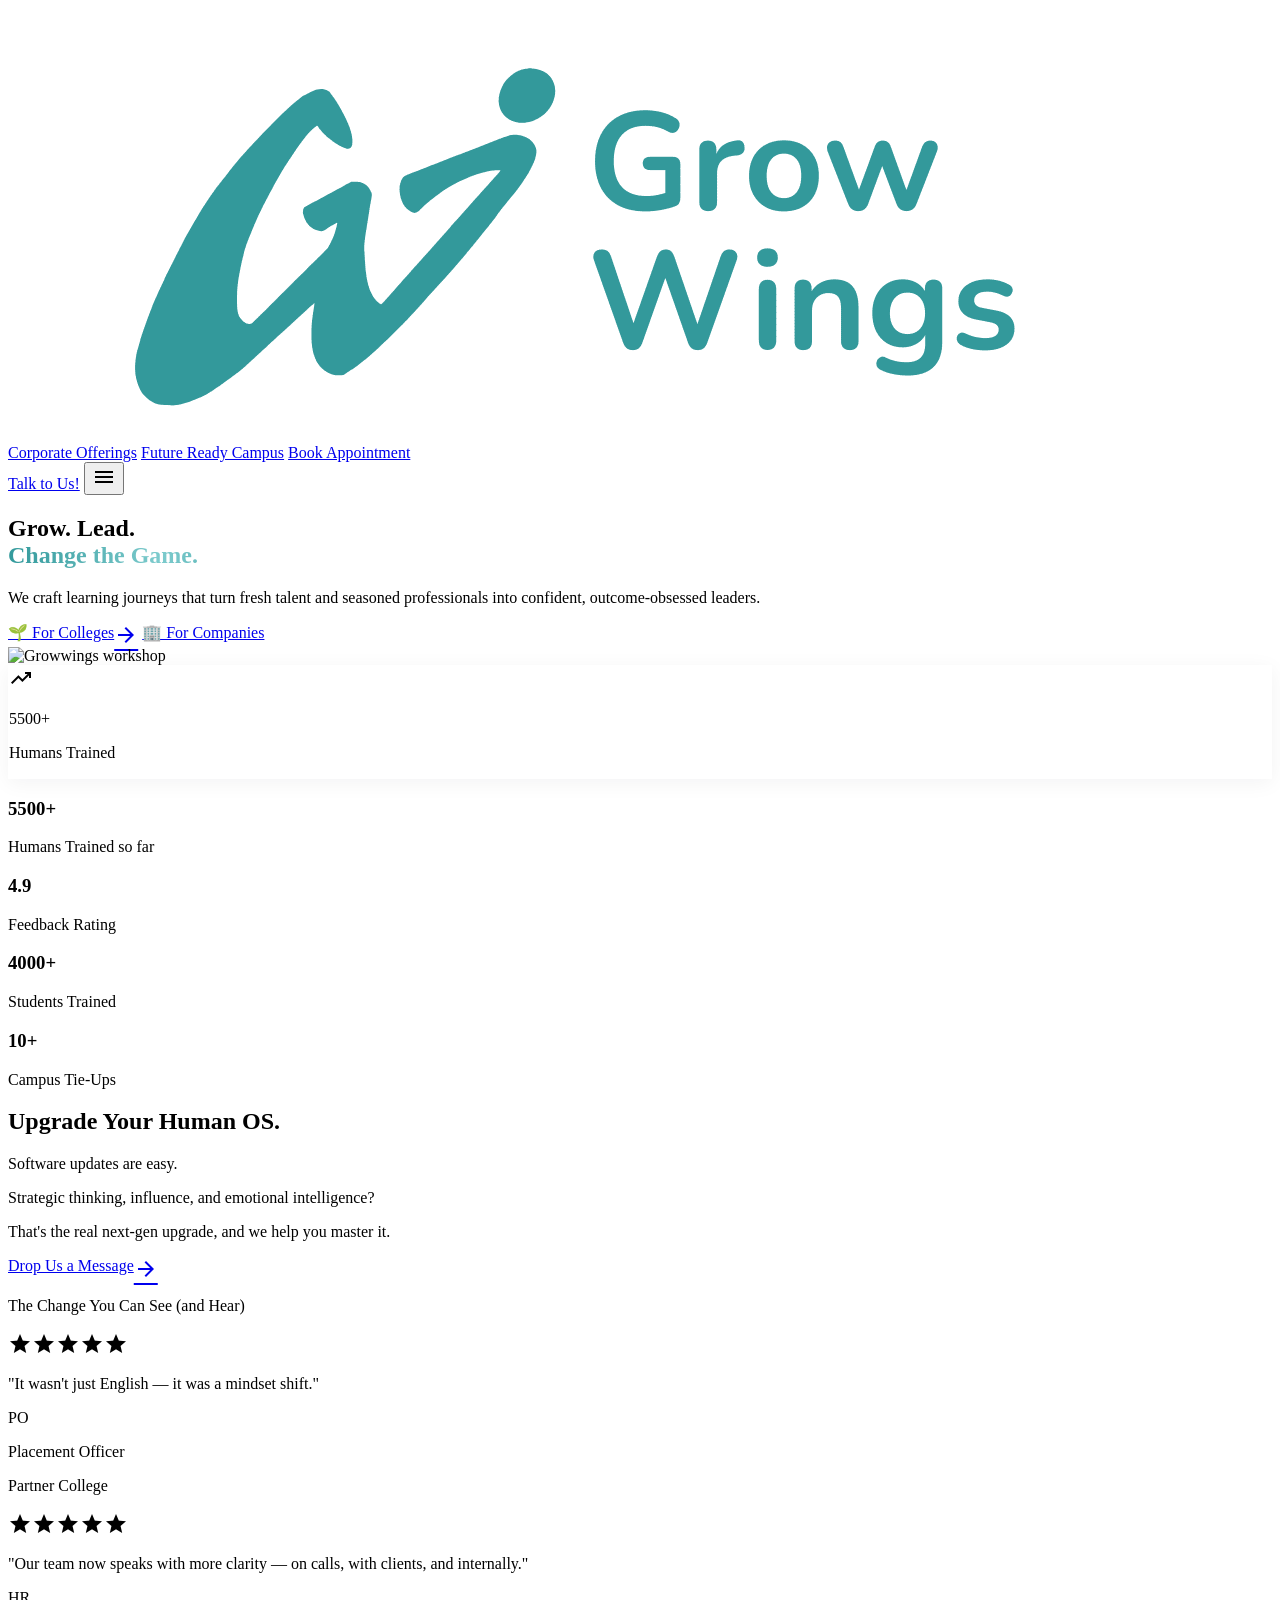
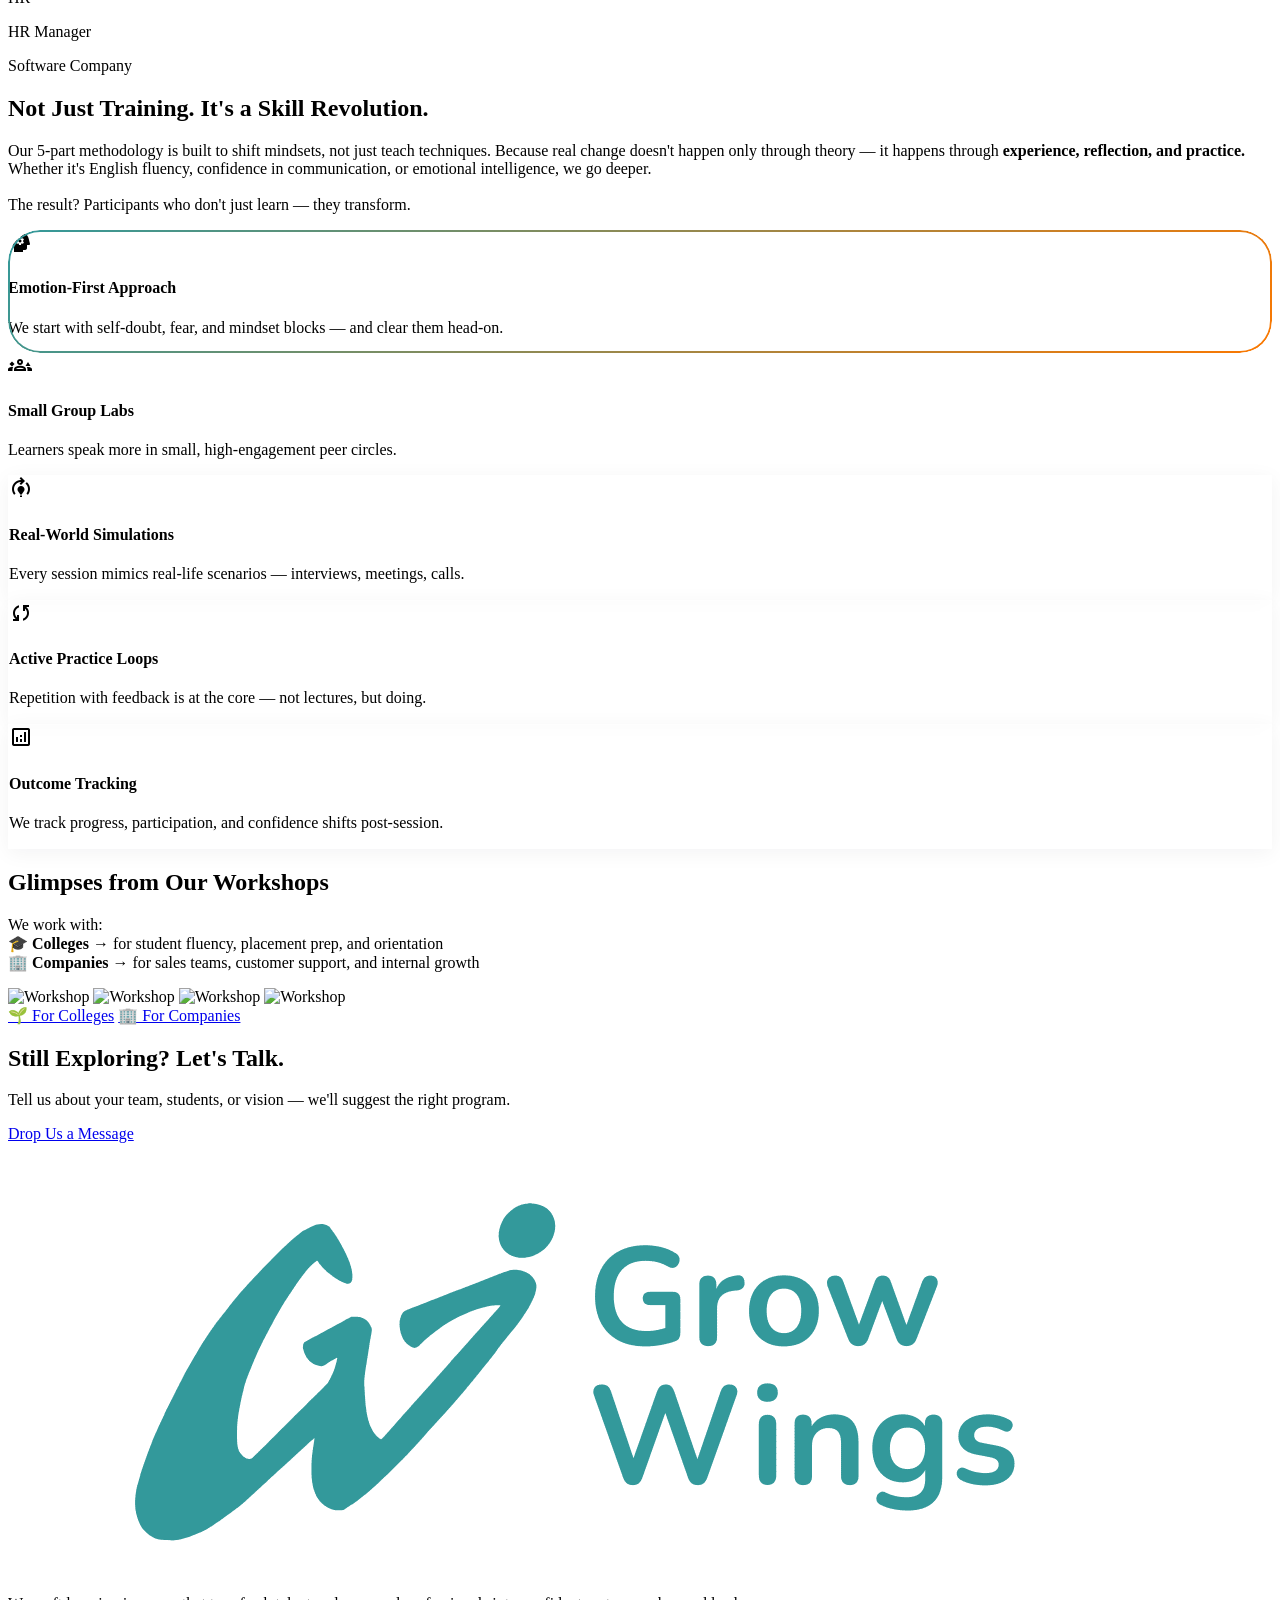
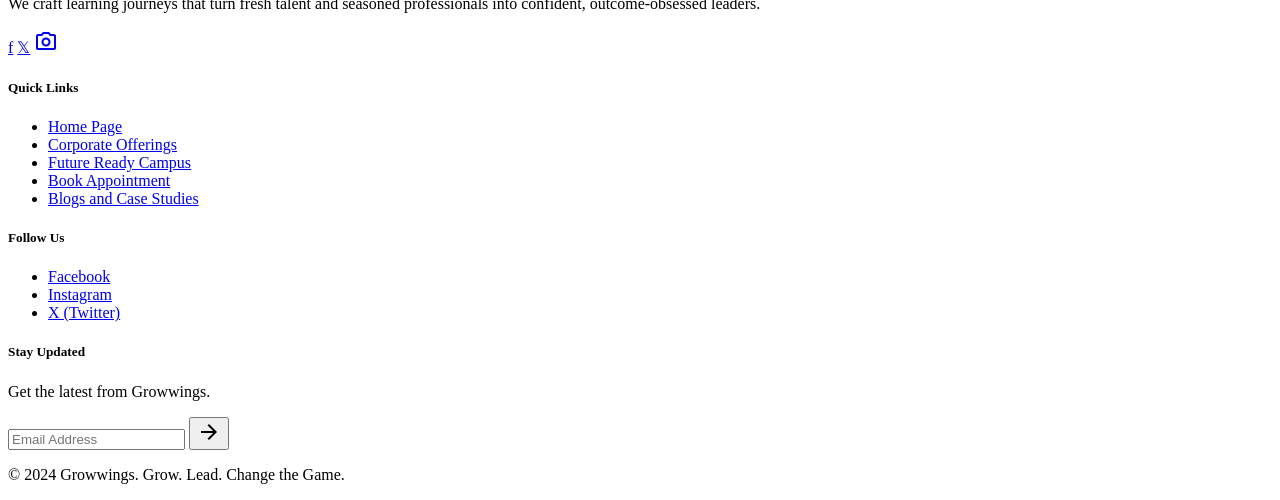
==== index.html @ 238e7a1e "Initial commit: Growwings website redesign Modern UI redesign with teal brand colors, glassmorphism " ====
<!DOCTYPE html>
<html class="scroll-smooth" lang="en">
<head>
<meta charset="utf-8"/>
<meta name="viewport" content="width=device-width, initial-scale=1.0"/>
<title>Growwings | Grow. Lead. Change the Game.</title>
<meta name="description" content="We craft learning journeys that turn fresh talent and seasoned professionals into confident, outcome-obsessed leaders."/>
<link href="https://fonts.googleapis.com" rel="preconnect"/>
<link crossorigin href="https://fonts.gstatic.com" rel="preconnect"/>
<link href="https://fonts.googleapis.com/css2?family=Montserrat:wght@400;600;700;800&family=Inter:wght@400;600&display=swap" rel="stylesheet"/>
<link href="https://fonts.googleapis.com/css2?family=Material+Symbols+Outlined:wght,FILL@100..700,0..1&display=swap" rel="stylesheet"/>
<script src="https://cdn.tailwindcss.com?plugins=forms,container-queries"></script>
<script>
  tailwind.config={theme:{extend:{
    colors:{"surface-glass":"rgba(255,255,255,0.7)","tertiary-fixed-dim":"#75d1ff","success-green":"#22C55E",
      "secondary-fixed":"#ffdbc8","tertiary-fixed":"#c2e8ff","outline-variant":"#c2c7d1","surface-variant":"#d3e4fe",
      "background-main":"#F8FAFC","on-primary-container":"#c8efef","secondary-fixed-dim":"#ffb68b",
      "surface-container-highest":"#d3e4fe","on-secondary-container":"#592600","primary":"#32999b",
      "on-tertiary-fixed":"#001e2b","inverse-on-surface":"#eaf1ff","surface-container":"#e5eeff",
      "secondary-container":"#fb7800","surface-container-lowest":"#ffffff","surface-container-high":"#dce9ff",
      "secondary":"#994700","on-background":"#0a2526","primary-fixed":"#c8efef","primary-fixed-dim":"#7dcbcd",
      "outline":"#727780","background":"#f8f9ff","text-display":"#0F172A","on-surface":"#0b1c30",
      "surface-container-low":"#eff4ff","on-secondary":"#ffffff","tertiary-container":"#00506c",
      "surface":"#f8f9ff","primary-container":"#1b7a7c","tertiary":"#00384c","on-surface-variant":"#42474f","on-primary":"#ffffff"},
    borderRadius:{DEFAULT:"0.25rem",lg:"0.5rem",xl:"0.75rem",full:"9999px"},
    spacing:{gutter:"24px","section-padding-sm":"40px",base:"8px","section-padding-lg":"80px","container-max":"1280px"},
    fontFamily:{"body-md":["Inter"],"body-lg":["Inter"],"headline-md":["Montserrat"],"headline-lg":["Montserrat"],"display-xl":["Montserrat"],"label-bold":["Inter"]},
    fontSize:{"body-md":["16px",{lineHeight:"24px",fontWeight:"400"}],"body-lg":["18px",{lineHeight:"28px",fontWeight:"400"}],
      "headline-md":["24px",{lineHeight:"32px",fontWeight:"700"}],"headline-lg":["40px",{lineHeight:"48px",fontWeight:"700"}],
      "display-xl":["64px",{lineHeight:"72px",letterSpacing:"-0.02em",fontWeight:"800"}],
      "label-bold":["14px",{lineHeight:"20px",fontWeight:"600"}]}
  }}}
</script>
<style>
  .material-symbols-outlined{font-variation-settings:'FILL' 0,'wght' 400,'GRAD' 0,'opsz' 24}
  .glass-card{background:rgba(255,255,255,0.7);backdrop-filter:blur(12px);border:1px solid rgba(255,255,255,0.3);box-shadow:0 4px 20px rgba(15,23,42,0.05)}
  .gradient-border-card{position:relative;background:#fff;border-radius:32px;overflow:hidden}
  .gradient-border-card::before{content:"";position:absolute;inset:0;padding:2px;border-radius:32px;background:linear-gradient(135deg,#32999b,#fb7800);-webkit-mask:linear-gradient(#fff 0 0) content-box,linear-gradient(#fff 0 0);-webkit-mask-composite:xor;mask-composite:exclude;pointer-events:none}
  .shimmer-orange{background:linear-gradient(90deg,#fb7800 0%,#ffdbc8 50%,#fb7800 100%);background-size:200% 100%;animation:shimmer 2s infinite linear}
  .shimmer-teal{background:linear-gradient(90deg,#32999b 0%,#7dcbcd 50%,#32999b 100%);background-size:200% 100%;animation:shimmer 2s infinite linear}
  @keyframes shimmer{0%{background-position:200% 0}100%{background-position:-200% 0}}
  #mobile-menu{transition:max-height .3s ease,opacity .3s ease;max-height:0;opacity:0;overflow:hidden}
  #mobile-menu.open{max-height:500px;opacity:1}
  .fade-in{opacity:0;transform:translateY(20px);transition:opacity .5s ease,transform .5s ease}
  .fade-in.visible{opacity:1;transform:translateY(0)}
  .accordion-content{max-height:0;overflow:hidden;transition:max-height .3s ease-out}
  .accordion-open .accordion-content{max-height:400px}
  .accordion-open .acc-icon{transform:rotate(180deg)}
  .acc-icon{transition:transform .3s}
</style>
  <link rel="stylesheet" href="animations.css"/>
</head>
<body class="bg-background-main font-body-md text-on-surface">
<header id="main-header" class="w-full sticky top-0 bg-surface-glass backdrop-blur-md shadow-sm z-50">
  <nav class="flex justify-between items-center px-gutter py-3 max-w-container-max mx-auto">
    <a href="index.html" class="flex items-center gap-2 shrink-0">
      <img src="logo.png" alt="Growwings" class="h-10 w-auto"/>
    </a>
    <div class="hidden md:flex items-center space-x-8">
      <a href="corporate.html" class="text-on-surface-variant hover:text-primary font-body-md transition-colors duration-200">Corporate Offerings</a>
      <a href="campus.html" class="text-on-surface-variant hover:text-primary font-body-md transition-colors duration-200">Future Ready Campus</a>
      <a href="contact.html" class="text-on-surface-variant hover:text-primary font-body-md transition-colors duration-200">Book Appointment</a>
      
    </div>
    <a href="contact.html" class="magnetic btn-pulse hidden md:inline-flex bg-secondary-container hover:bg-secondary text-white px-6 py-2 rounded-full font-label-bold transition-all hover:scale-105" data-modal="talk">Talk to Us!</a>
    <button id="menu-toggle" class="md:hidden text-primary"><span class="material-symbols-outlined">menu</span></button>
  </nav>
  <div id="mobile-menu" class="md:hidden bg-white border-t border-outline-variant/20 px-gutter">
    <div class="py-4 space-y-1">
      <a href="corporate.html" class="block py-2 font-body-md text-on-surface-variant hover:text-primary">Corporate Offerings</a>
      <a href="campus.html" class="block py-2 font-body-md text-on-surface-variant hover:text-primary">Future Ready Campus</a>
      <a href="contact.html" class="block py-2 font-body-md text-on-surface-variant hover:text-primary">Book Appointment</a>
      
      <a href="contact.html" class="inline-block mt-3 bg-secondary-container text-white px-6 py-2 rounded-full font-label-bold text-sm" data-modal="talk">Talk to Us!</a>
    </div>
  </div>
</header>
<main>
  <!-- Hero -->
  <section class="relative overflow-hidden pt-section-padding-sm md:pt-section-padding-lg pb-section-padding-lg px-gutter max-w-container-max mx-auto">
    <div class="anim-blob absolute -top-20 -right-20 w-96 h-96 bg-tertiary-fixed/20 rounded-full blur-3xl pointer-events-none"></div>
    <div class="grid grid-cols-1 lg:grid-cols-2 gap-12 items-center">
      <div class="z-10">
        <h1 class="font-display-xl text-display-xl text-primary mb-6 leading-tight">Grow. Lead.<br/><span class="text-secondary-container shimmer-text">Change the Game.</span></h1>
        <p class="font-body-lg text-body-lg text-on-surface-variant mb-10 max-w-lg">We craft learning journeys that turn fresh talent and seasoned professionals into confident, outcome-obsessed leaders.</p>
        <div class="flex flex-wrap gap-4">
          <a href="campus.html" class="magnetic btn-pulse bg-secondary-container hover:bg-secondary text-white px-8 py-4 rounded-full font-label-bold shadow-lg transition-all flex items-center gap-2 group">🌱 For Colleges <span class="material-symbols-outlined text-[18px] transition-transform group-hover:translate-x-1">arrow_forward</span></a>
          <a href="corporate.html" class="border-2 border-primary text-primary hover:bg-primary hover:text-white px-8 py-4 rounded-full font-label-bold transition-all">🏢 For Companies</a>
        </div>
      </div>
      <div class="relative">
        <div class="anim-blob absolute -top-10 -right-10 w-64 h-64 bg-tertiary-fixed-dim/20 rounded-full blur-3xl"></div>
        <div class="anim-blob anim-blob-2 absolute -bottom-10 -left-10 w-64 h-64 bg-secondary-fixed/20 rounded-full blur-3xl"></div>
        <img class="rounded-[40px] shadow-2xl relative z-10 w-full object-cover aspect-[4/3]" src="https://images.unsplash.com/photo-1522071820081-009f0129c71c?w=800&q=80" alt="Growwings workshop"/>
        <div class="absolute -bottom-6 -right-6 glass-card p-5 rounded-2xl z-20 flex items-center gap-4">
          <div class="bg-success-green/10 p-3 rounded-full"><span class="material-symbols-outlined text-success-green" style="font-variation-settings:'FILL' 1;">trending_up</span></div>
          <div><p class="text-primary font-bold text-2xl">5500+</p><p class="text-on-surface-variant text-sm">Humans Trained</p></div>
        </div>
      </div>
    </div>
  </section>

  <!-- Stats -->
  <section class="bg-primary py-12">
    <div class="max-w-container-max mx-auto px-gutter grid grid-cols-2 md:grid-cols-4 gap-8 text-center">
      <div><h3 class="text-secondary-fixed-dim font-display-xl text-[48px] leading-tight mb-1" stat-count">5500+</h3><p class="text-primary-fixed text-body-md opacity-80">Humans Trained so far</p></div>
      <div><h3 class="text-secondary-fixed-dim font-display-xl text-[48px] leading-tight mb-1" stat-count">4.9</h3><p class="text-primary-fixed text-body-md opacity-80">Feedback Rating</p></div>
      <div><h3 class="text-secondary-fixed-dim font-display-xl text-[48px] leading-tight mb-1" stat-count">4000+</h3><p class="text-primary-fixed text-body-md opacity-80">Students Trained</p></div>
      <div><h3 class="text-secondary-fixed-dim font-display-xl text-[48px] leading-tight mb-1" stat-count">10+</h3><p class="text-primary-fixed text-body-md opacity-80">Campus Tie-Ups</p></div>
    </div>
  </section>

  <!-- Upgrade Your Human OS -->
  <section class="py-section-padding-lg px-gutter max-w-container-max mx-auto">
    <div class="grid grid-cols-1 lg:grid-cols-2 gap-16 items-center">
      <div class="fade-in">
        <h2 class="font-headline-lg text-headline-lg text-primary mb-6">Upgrade Your Human OS.</h2>
        <p class="font-body-lg text-body-lg text-on-surface-variant mb-4">Software updates are easy.</p>
        <p class="font-body-lg text-body-lg text-on-surface-variant mb-4">Strategic thinking, influence, and emotional intelligence?</p>
        <p class="font-body-lg text-body-lg text-primary font-semibold mb-8">That's the real next-gen upgrade, and we help you master it.</p>
        <a href="contact.html" class="magnetic btn-pulse inline-flex items-center gap-2 bg-secondary-container hover:bg-secondary text-white px-8 py-4 rounded-full font-label-bold transition-all group">Drop Us a Message <span class="material-symbols-outlined text-[18px] transition-transform group-hover:translate-x-1">arrow_forward</span></a>
      </div>
      <div class="space-y-6 fade-in">
        <p class="text-xs font-label-bold text-on-surface-variant uppercase tracking-widest">The Change You Can See (and Hear)</p>
        <div class="bg-white p-8 rounded-[32px] shadow-sm border border-outline-variant/20 hover:shadow-xl transition-all">
          <div class="flex gap-1 text-secondary-container mb-4">
            <span class="material-symbols-outlined text-sm" style="font-variation-settings:'FILL' 1;">star</span><span class="material-symbols-outlined text-sm" style="font-variation-settings:'FILL' 1;">star</span><span class="material-symbols-outlined text-sm" style="font-variation-settings:'FILL' 1;">star</span><span class="material-symbols-outlined text-sm" style="font-variation-settings:'FILL' 1;">star</span><span class="material-symbols-outlined text-sm" style="font-variation-settings:'FILL' 1;">star</span>
          </div>
          <p class="font-headline-md text-headline-md text-primary leading-relaxed mb-5">"It wasn't just English — it was a mindset shift."</p>
          <div class="flex items-center gap-3">
            <div class="w-10 h-10 bg-surface-container rounded-full flex items-center justify-center font-bold text-primary text-xs">PO</div>
            <div><p class="font-label-bold text-primary text-sm">Placement Officer</p><p class="text-xs text-on-surface-variant">Partner College</p></div>
          </div>
        </div>
        <div class="bg-white p-8 rounded-[32px] shadow-sm border border-outline-variant/20 hover:shadow-xl transition-all">
          <div class="flex gap-1 text-secondary-container mb-4">
            <span class="material-symbols-outlined text-sm" style="font-variation-settings:'FILL' 1;">star</span><span class="material-symbols-outlined text-sm" style="font-variation-settings:'FILL' 1;">star</span><span class="material-symbols-outlined text-sm" style="font-variation-settings:'FILL' 1;">star</span><span class="material-symbols-outlined text-sm" style="font-variation-settings:'FILL' 1;">star</span><span class="material-symbols-outlined text-sm" style="font-variation-settings:'FILL' 1;">star</span>
          </div>
          <p class="font-headline-md text-headline-md text-primary leading-relaxed mb-5">"Our team now speaks with more clarity — on calls, with clients, and internally."</p>
          <div class="flex items-center gap-3">
            <div class="w-10 h-10 bg-surface-container rounded-full flex items-center justify-center font-bold text-primary text-xs">HR</div>
            <div><p class="font-label-bold text-primary text-sm">HR Manager</p><p class="text-xs text-on-surface-variant">Software Company</p></div>
          </div>
        </div>
      </div>
    </div>
  </section>

  <!-- Methodology -->
  <section class="bg-surface-container-low py-section-padding-lg px-gutter">
    <div class="max-w-container-max mx-auto">
      <div class="text-center max-w-3xl mx-auto mb-16 fade-in">
        <h2 class="font-headline-lg text-headline-lg text-primary mb-6">Not Just Training. It's a Skill Revolution.</h2>
        <p class="font-body-lg text-body-lg text-on-surface-variant">Our 5-part methodology is built to shift mindsets, not just teach techniques. Because real change doesn't happen only through theory — it happens through <strong>experience, reflection, and practice.</strong> Whether it's English fluency, confidence in communication, or emotional intelligence, we go deeper.<br/><br/>The result? Participants who don't just learn — they transform.</p>
      </div>
      <div class="grid grid-cols-1 md:grid-cols-12 gap-6">
        <div class="md:col-span-7 gradient-border-card p-8 flex flex-col justify-between hover:shadow-xl transition-all h-[380px]">
          <div><span class="material-symbols-outlined text-secondary-container text-5xl mb-4" style="font-variation-settings:'FILL' 1;">psychology</span><h4 class="font-headline-md text-headline-md text-primary mb-3">Emotion-First Approach</h4><p class="text-on-surface-variant font-body-md max-w-md">We start with self-doubt, fear, and mindset blocks — and clear them head-on.</p></div>
          <div class="w-full bg-surface-container-low h-2 rounded-full overflow-hidden mt-8"><div class="shimmer-orange h-full w-[85%]"></div></div>
        </div>
        <div class="md:col-span-5 bg-surface-container-high rounded-[32px] p-8 flex flex-col items-center justify-center text-center hover:-translate-y-2 transition-all duration-300">
          <span class="material-symbols-outlined text-primary text-6xl mb-6">groups_3</span>
          <h4 class="font-headline-md text-headline-md text-primary mb-3">Small Group Labs</h4>
          <p class="text-on-surface-variant font-body-md">Learners speak more in small, high-engagement peer circles.</p>
        </div>
        <div class="md:col-span-4 glass-card rounded-[32px] p-8 hover:bg-white transition-colors">
          <div class="w-12 h-12 rounded-2xl bg-secondary-fixed flex items-center justify-center mb-5"><span class="material-symbols-outlined text-secondary">model_training</span></div>
          <h4 class="font-headline-md text-headline-md text-primary mb-2">Real-World Simulations</h4>
          <p class="text-on-surface-variant text-sm">Every session mimics real-life scenarios — interviews, meetings, calls.</p>
        </div>
        <div class="md:col-span-4 glass-card rounded-[32px] p-8 hover:bg-white transition-colors">
          <div class="w-12 h-12 rounded-2xl bg-primary-fixed flex items-center justify-center mb-5"><span class="material-symbols-outlined text-primary">sync</span></div>
          <h4 class="font-headline-md text-headline-md text-primary mb-2">Active Practice Loops</h4>
          <p class="text-on-surface-variant text-sm">Repetition with feedback is at the core — not lectures, but doing.</p>
        </div>
        <div class="md:col-span-4 glass-card rounded-[32px] p-8 hover:bg-white transition-colors">
          <div class="w-12 h-12 rounded-2xl bg-tertiary-fixed flex items-center justify-center mb-5"><span class="material-symbols-outlined text-tertiary">analytics</span></div>
          <h4 class="font-headline-md text-headline-md text-primary mb-2">Outcome Tracking</h4>
          <p class="text-on-surface-variant text-sm">We track progress, participation, and confidence shifts post-session.</p>
        </div>
      </div>
    </div>
  </section>

  <!-- Workshop Glimpses -->
  <section class="py-section-padding-lg px-gutter max-w-container-max mx-auto">
    <div class="text-center mb-10 fade-in">
      <h2 class="font-headline-lg text-headline-lg text-primary mb-4">Glimpses from Our Workshops</h2>
      <p class="font-body-lg text-body-lg text-on-surface-variant max-w-2xl mx-auto">We work with:<br/>🎓 <strong>Colleges</strong> → for student fluency, placement prep, and orientation<br/>🏢 <strong>Companies</strong> → for sales teams, customer support, and internal growth</p>
    </div>
    <div class="grid grid-cols-2 md:grid-cols-4 gap-4 mb-10">
      <img src="https://images.unsplash.com/photo-1531482615713-2afd69097998?w=400&q=80" class="rounded-[24px] w-full aspect-square object-cover hover:scale-105 transition-transform duration-300" alt="Workshop"/>
      <img src="https://images.unsplash.com/photo-1552664730-d307ca884978?w=400&q=80" class="rounded-[24px] w-full aspect-square object-cover hover:scale-105 transition-transform duration-300" alt="Workshop"/>
      <img src="https://images.unsplash.com/photo-1573497620053-ea5300f94f21?w=400&q=80" class="rounded-[24px] w-full aspect-square object-cover hover:scale-105 transition-transform duration-300" alt="Workshop"/>
      <img src="https://images.unsplash.com/photo-1600880292203-757bb62b4baf?w=400&q=80" class="rounded-[24px] w-full aspect-square object-cover hover:scale-105 transition-transform duration-300" alt="Workshop"/>
    </div>
    <div class="flex flex-wrap gap-4 justify-center">
      <a href="campus.html" class="magnetic btn-pulse bg-secondary-container hover:bg-secondary text-white px-8 py-4 rounded-full font-label-bold transition-all shadow-lg">🌱 For Colleges</a>
      <a href="corporate.html" class="border-2 border-primary text-primary hover:bg-primary hover:text-white px-8 py-4 rounded-full font-label-bold transition-all">🏢 For Companies</a>
    </div>
  </section>

  <!-- CTA -->
  <section class="py-section-padding-lg px-gutter">
    <div class="max-w-container-max mx-auto bg-primary rounded-[48px] overflow-hidden relative">
      <div class="absolute inset-0 opacity-10 bg-[radial-gradient(circle_at_center,white,transparent)]"></div>
      <div class="relative z-10 px-8 py-16 md:px-20 md:py-24 text-center">
        <h2 class="font-headline-lg text-headline-lg text-white mb-4">Still Exploring? Let's Talk.</h2>
        <p class="text-primary-fixed text-body-lg mb-10 max-w-2xl mx-auto opacity-90">Tell us about your team, students, or vision — we'll suggest the right program.</p>
        <a href="contact.html" class="magnetic btn-pulse inline-block bg-secondary-container hover:bg-secondary text-white px-12 py-5 rounded-full font-label-bold transition-all shadow-xl text-base">Drop Us a Message</a>
      </div>
    </div>
  </section>
</main>
<footer class="bg-on-background py-section-padding-sm text-white">
  <div class="grid grid-cols-1 md:grid-cols-4 gap-gutter px-gutter max-w-container-max mx-auto">
    <div class="space-y-5">
      <img src="logo.png" alt="Growwings" class="h-11 w-auto brightness-0 invert"/>
      <p class="text-outline-variant text-sm leading-relaxed">We craft learning journeys that turn fresh talent and seasoned professionals into confident, outcome-obsessed leaders.</p>
      <div class="flex gap-3">
        <a href="#" class="w-9 h-9 rounded-full border border-white/20 flex items-center justify-center hover:bg-secondary-container transition-colors text-sm">f</a>
        <a href="#" class="w-9 h-9 rounded-full border border-white/20 flex items-center justify-center hover:bg-secondary-container transition-colors text-sm">𝕏</a>
        <a href="#" class="w-9 h-9 rounded-full border border-white/20 flex items-center justify-center hover:bg-secondary-container transition-colors"><span class="material-symbols-outlined text-sm">photo_camera</span></a>
      </div>
    </div>
    <div>
      <h5 class="font-label-bold text-primary-fixed mb-5 uppercase tracking-wider text-xs">Quick Links</h5>
      <ul class="space-y-3 text-outline-variant text-sm">
        <li><a href="index.html" class="hover:text-white transition-colors">Home Page</a></li>
        <li><a href="corporate.html" class="hover:text-white transition-colors">Corporate Offerings</a></li>
        <li><a href="campus.html" class="hover:text-white transition-colors">Future Ready Campus</a></li>
        <li><a href="contact.html" class="hover:text-white transition-colors">Book Appointment</a></li>
        <li><a href="blogs.html" class="hover:text-white transition-colors">Blogs and Case Studies</a></li>
      </ul>
    </div>
    <div>
      <h5 class="font-label-bold text-primary-fixed mb-5 uppercase tracking-wider text-xs">Follow Us</h5>
      <ul class="space-y-3 text-outline-variant text-sm">
        <li><a href="#" class="hover:text-white transition-colors">Facebook</a></li>
        <li><a href="#" class="hover:text-white transition-colors">Instagram</a></li>
        <li><a href="#" class="hover:text-white transition-colors">X (Twitter)</a></li>
      </ul>
    </div>
    <div>
      <h5 class="font-label-bold text-primary-fixed mb-5 uppercase tracking-wider text-xs">Stay Updated</h5>
      <p class="text-outline-variant text-sm mb-4">Get the latest from Growwings.</p>
      <div class="relative">
        <input type="email" placeholder="Email Address" class="w-full bg-white/5 border border-white/20 rounded-full px-5 py-3 text-white text-sm focus:outline-none focus:border-secondary-container"/>
        <button class="absolute right-2 top-2 bg-secondary-container text-white w-8 h-8 rounded-full flex items-center justify-center hover:bg-secondary transition-colors">
          <span class="material-symbols-outlined text-sm">arrow_forward</span>
        </button>
      </div>
    </div>
  </div>
  <div class="mt-12 pt-8 border-t border-white/10 text-center px-gutter">
    <p class="text-outline-variant text-sm">© 2024 Growwings. Grow. Lead. Change the Game.</p>
  </div>
</footer>
<script>
  document.getElementById('menu-toggle').addEventListener('click',()=>document.getElementById('mobile-menu').classList.toggle('open'));
  window.addEventListener('scroll',()=>document.getElementById('main-header').classList.toggle('shadow-md',window.scrollY>50));
  document.querySelectorAll('.fade-in').forEach(el=>new IntersectionObserver(es=>es.forEach(e=>{if(e.isIntersecting)e.target.classList.add('visible')}),{threshold:.1}).observe(el));
  document.querySelectorAll('.acc-btn').forEach(b=>b.addEventListener('click',()=>b.closest('.acc-item').classList.toggle('accordion-open')));
</script>
<script src="animations.js"></script>
<script src="modal.js"></script>
</body></html>
---- animations.css ----
/* ── Page load ─────────────────────────────────────────────────────── */
body { animation: pageIn .45s ease both; }
@keyframes pageIn { from { opacity:0 } to { opacity:1 } }

/* ── Scroll progress bar ────────────────────────────────────────────── */
#scroll-progress {
  position: fixed; top: 0; left: 0; height: 3px; width: 0%;
  background: linear-gradient(90deg, #32999b 0%, #fb7800 100%);
  z-index: 9999; pointer-events: none;
  transition: width .06s linear;
}

/* ── Reveal animations ──────────────────────────────────────────────── */
.fade-in {
  opacity: 0;
  transform: translateY(28px);
  transition: opacity .75s cubic-bezier(0.16,1,.3,1), transform .75s cubic-bezier(0.16,1,.3,1);
}
.fade-in.visible { opacity: 1; transform: none; }

.fade-in-left  { opacity:0; transform:translateX(-32px); transition: opacity .75s cubic-bezier(0.16,1,.3,1), transform .75s cubic-bezier(0.16,1,.3,1); }
.fade-in-right { opacity:0; transform:translateX( 32px); transition: opacity .75s cubic-bezier(0.16,1,.3,1), transform .75s cubic-bezier(0.16,1,.3,1); }
.scale-in      { opacity:0; transform:scale(.93);        transition: opacity .65s ease, transform .65s cubic-bezier(.34,1.56,.64,1); }
.fade-in-left.visible, .fade-in-right.visible, .scale-in.visible { opacity:1; transform:none; }

/* ── Floating blobs ─────────────────────────────────────────────────── */
.anim-blob   { animation: blobFloat 11s ease-in-out infinite; will-change:transform; }
.anim-blob-2 { animation-duration:15s; animation-delay:-6s; }
.anim-blob-3 { animation-duration:13s; animation-delay:-3s; }
@keyframes blobFloat {
  0%,100% { transform: translate(0,0) scale(1); }
  33%     { transform: translate(22px,-16px) scale(1.04); }
  66%     { transform: translate(-14px,20px) scale(.97); }
}

/* ── Shimmer text ───────────────────────────────────────────────────── */
.shimmer-text {
  background: linear-gradient(90deg, #32999b 0%, #7dcbcd 40%, #32999b 80%);
  background-size: 200% auto;
  -webkit-background-clip: text;
  -webkit-text-fill-color: transparent;
  background-clip: text;
  animation: textShimmer 4s linear infinite;
}
@keyframes textShimmer { to { background-position: 200% center; } }

/* ── Stat counter ───────────────────────────────────────────────────── */
.stat-count { display: inline-block; transition: color .3s; }

/* ── Card tilt + lift ───────────────────────────────────────────────── */
.tilt-card {
  transition: transform .28s ease, box-shadow .28s ease;
  will-change: transform;
}

/* ── Hover lift (simpler cards) ────────────────────────────────────── */
.hover-lift {
  transition: transform .25s ease, box-shadow .25s ease;
}
.hover-lift:hover {
  transform: translateY(-6px);
  box-shadow: 0 20px 40px rgba(50,153,155,.13);
}

/* ── Magnetic button ────────────────────────────────────────────────── */
.magnetic { transition: transform .2s ease; display: inline-flex; }

/* ── CTA button pulse glow ──────────────────────────────────────────── */
.btn-pulse { animation: btnGlow 2.8s ease-in-out infinite; }
@keyframes btnGlow {
  0%,100% { box-shadow: 0 4px 18px rgba(251,120,0,.22); }
  50%     { box-shadow: 0 6px 32px rgba(251,120,0,.48), 0 0 55px rgba(251,120,0,.1); }
}

/* ── Nav underline hover ────────────────────────────────────────────── */
header nav a:not(.rounded-full):not([class*="border-b"]) {
  position: relative;
}
header nav a:not(.rounded-full):not([class*="border-b"])::after {
  content: '';
  position: absolute;
  bottom: -3px; left: 0;
  width: 0; height: 2px;
  background: #32999b;
  transition: width .25s ease;
}
header nav a:not(.rounded-full):not([class*="border-b"]):hover::after { width: 100%; }

/* ── Smooth cursor ──────────────────────────────────────────────────── */
#cursor-dot {
  position: fixed; width: 8px; height: 8px;
  background: #32999b; border-radius: 50%;
  pointer-events: none; z-index: 10000;
  transition: opacity .3s, background .3s;
  mix-blend-mode: multiply;
}
#cursor-ring {
  position: fixed; width: 38px; height: 38px;
  border: 1.5px solid rgba(50,153,155,.35); border-radius: 50%;
  pointer-events: none; z-index: 10000;
  transition: width .25s ease, height .25s ease, border-color .25s ease;
}

/* ── Hero headline line reveal ──────────────────────────────────────── */
.hero-h1 { overflow: visible; }
.hero-h1 .line { overflow: hidden; display: block; }
.hero-h1 .line > span {
  display: block;
  animation: lineUp .85s cubic-bezier(0.16,1,.3,1) both;
}
.hero-h1 .line:nth-child(1) > span { animation-delay: .1s; }
.hero-h1 .line:nth-child(2) > span { animation-delay: .22s; }
.hero-h1 .line:nth-child(3) > span { animation-delay: .34s; }
@keyframes lineUp { from { transform: translateY(100%); opacity:0; } to { transform:none; opacity:1; } }

/* ── Glass card shimmer on hover ────────────────────────────────────── */
.glass-card {
  transition: box-shadow .3s ease, transform .3s ease;
}
.glass-card:hover {
  box-shadow: 0 8px 30px rgba(50,153,155,.12);
  transform: translateY(-3px);
}

/* ── Section divider wave ───────────────────────────────────────────── */
.wave-divider { line-height: 0; overflow: hidden; }
.wave-divider svg { display: block; }
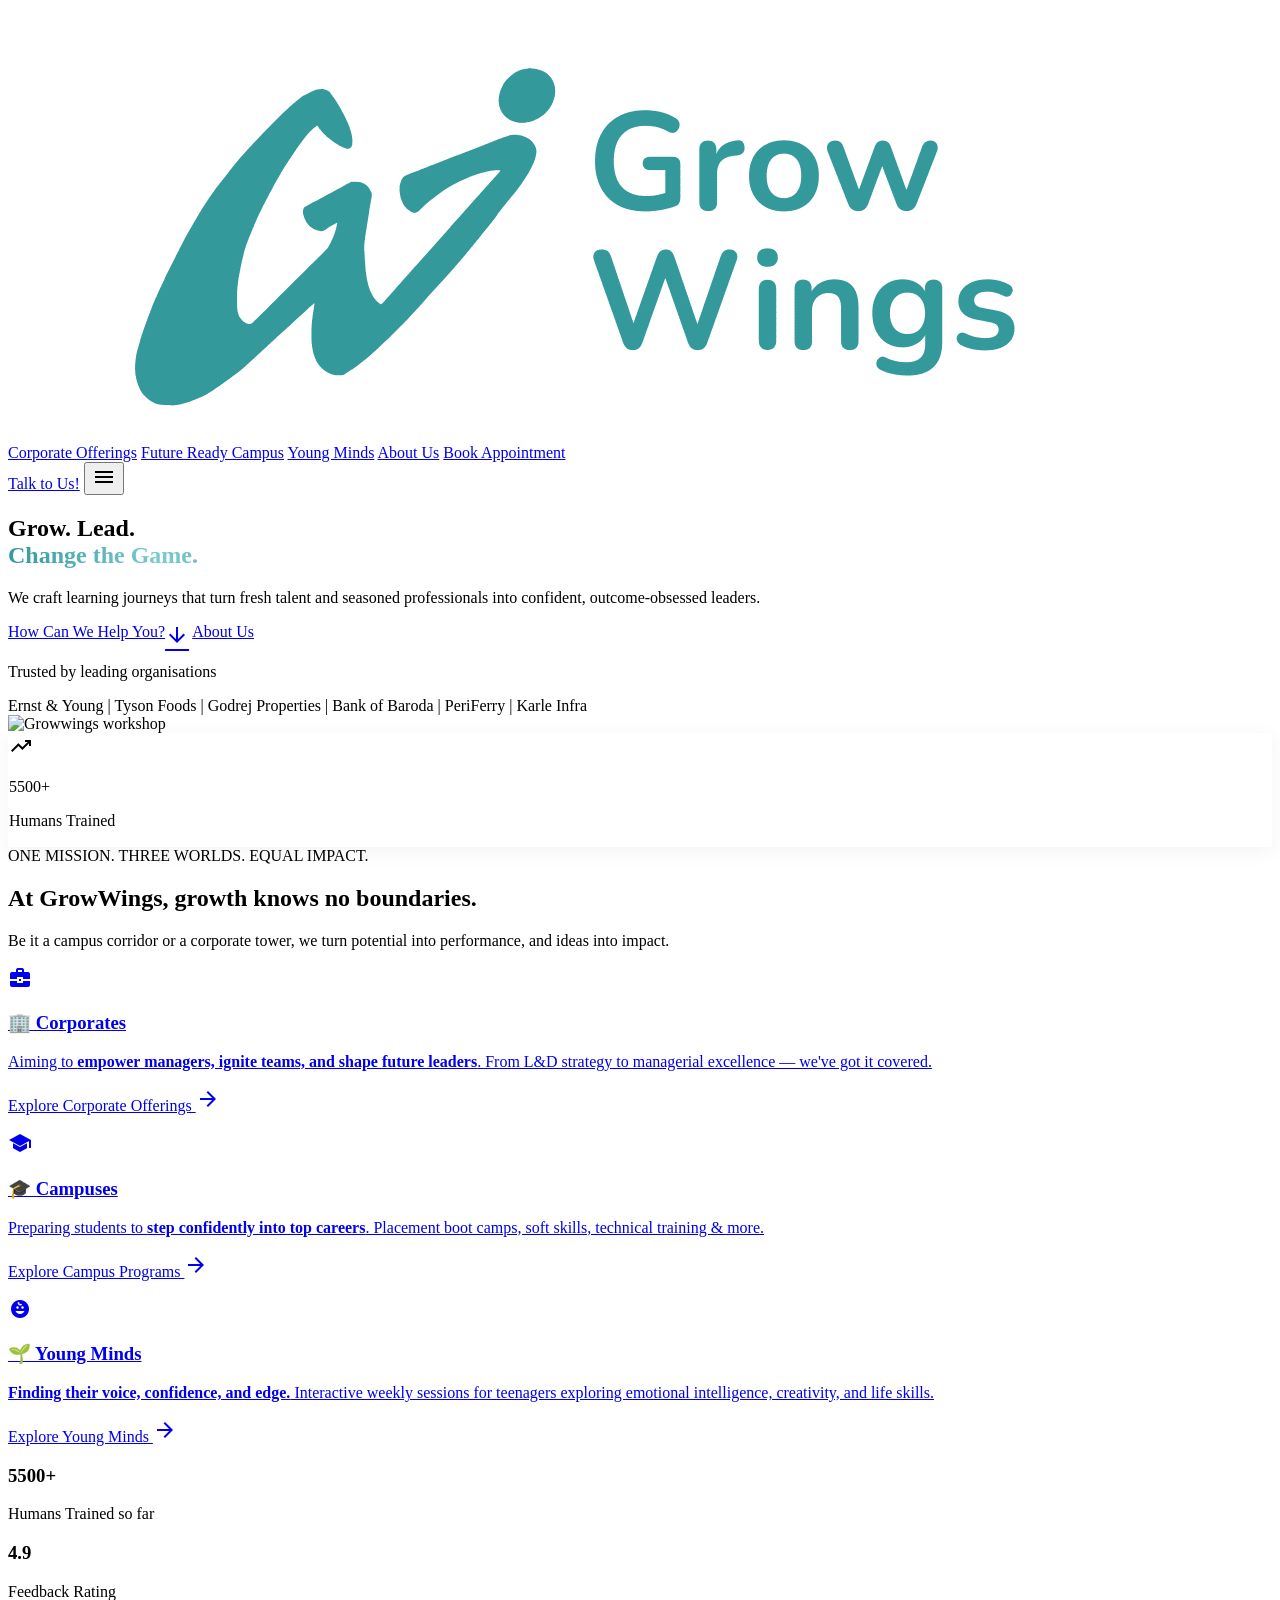
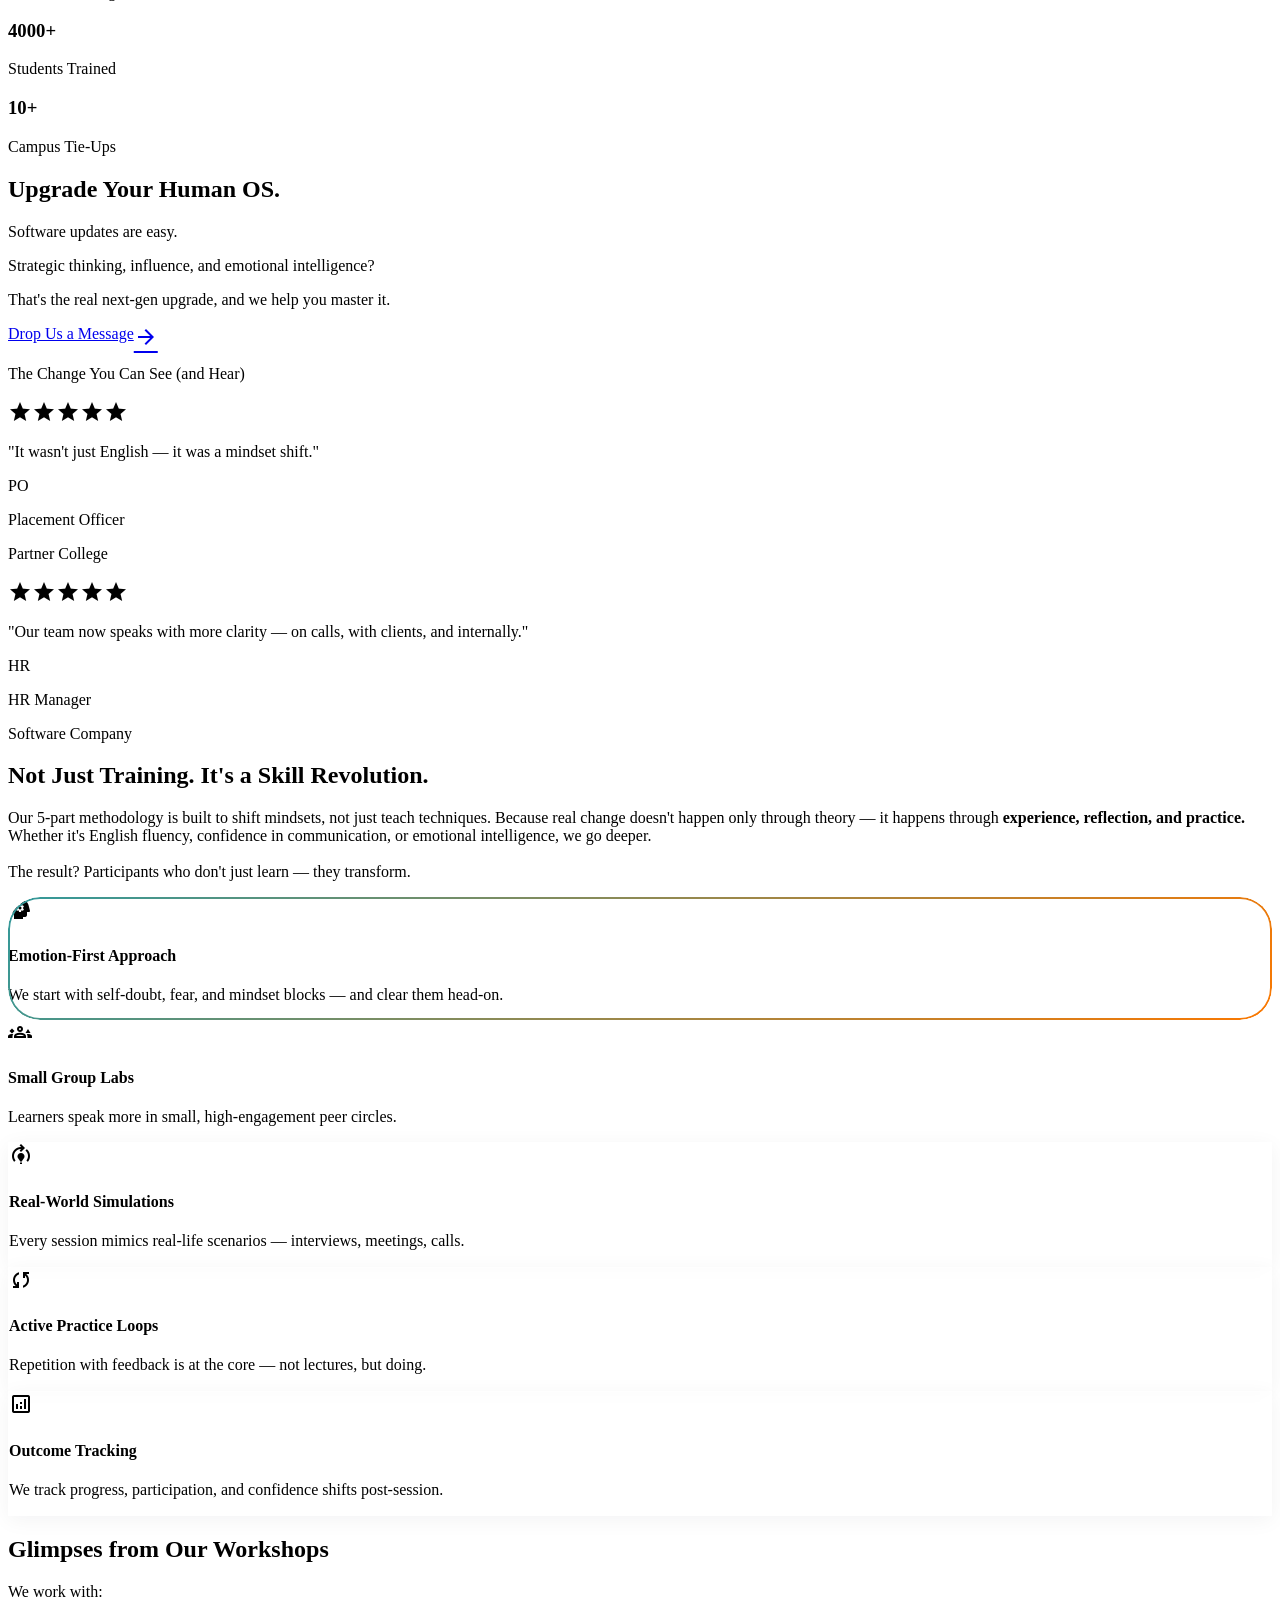
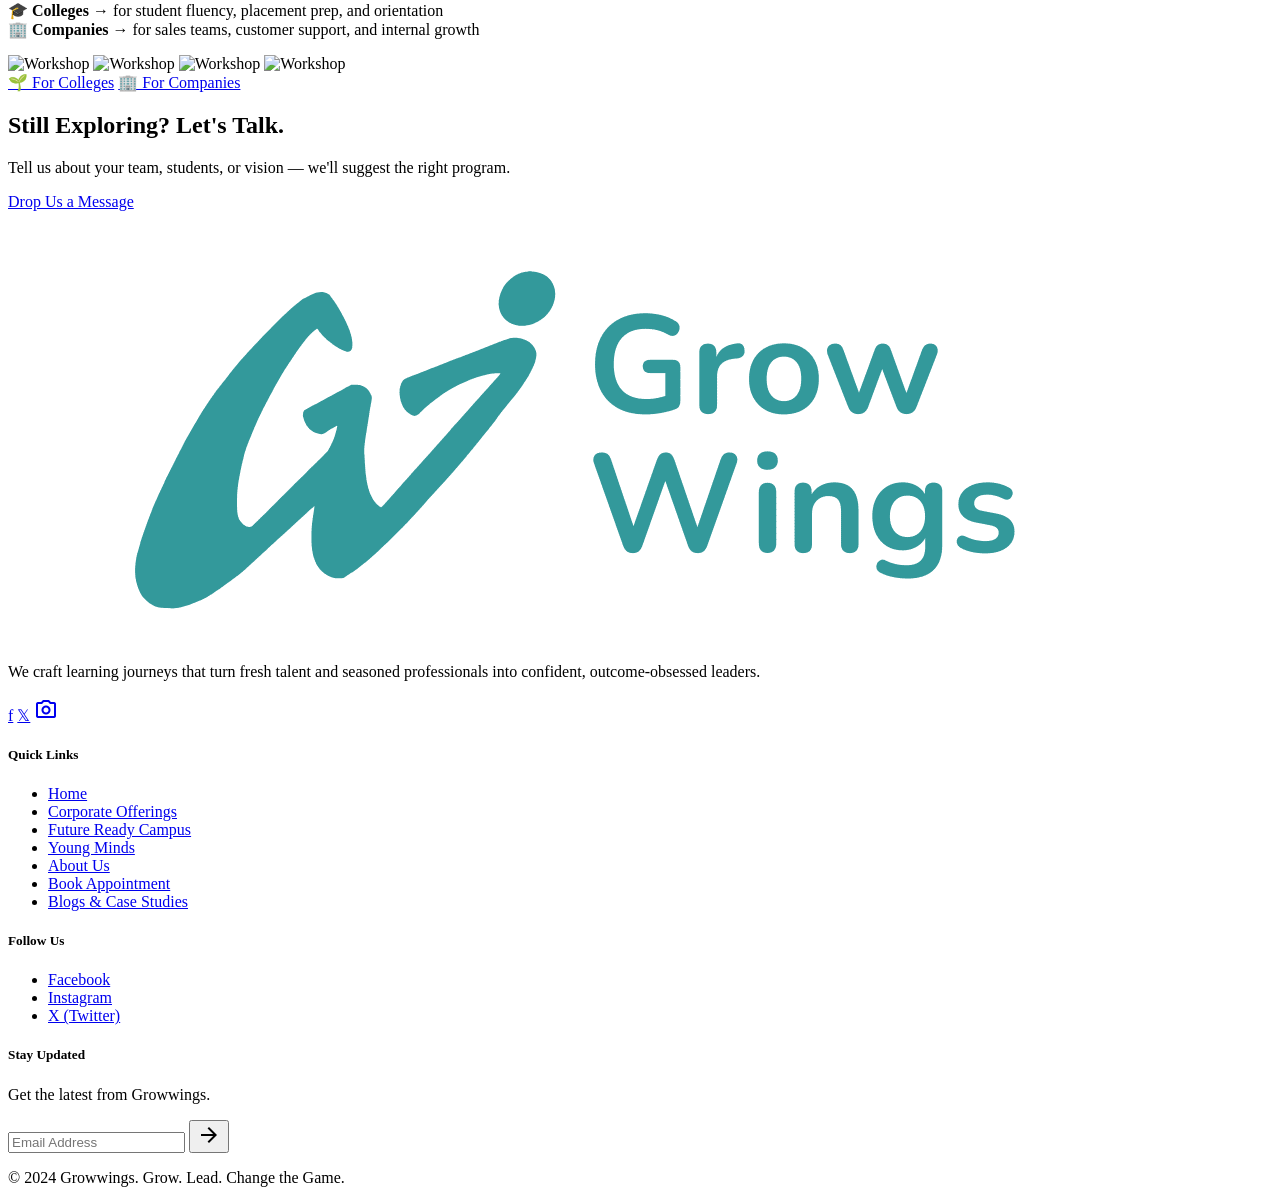
==== commit d336caa9: "Add PDF content: About Us with real founders, Young Minds page, Case Studies, updated nav - about.ht" ====
--- a/index.html
+++ b/index.html
@@ -57,20 +57,22 @@
       <img src="logo.png" alt="Growwings" class="h-10 w-auto"/>
     </a>
     <div class="hidden md:flex items-center space-x-8">
-      <a href="corporate.html" class="text-on-surface-variant hover:text-primary font-body-md transition-colors duration-200">Corporate Offerings</a>
-      <a href="campus.html" class="text-on-surface-variant hover:text-primary font-body-md transition-colors duration-200">Future Ready Campus</a>
-      <a href="contact.html" class="text-on-surface-variant hover:text-primary font-body-md transition-colors duration-200">Book Appointment</a>
-      
-    </div>
-    <a href="contact.html" class="magnetic btn-pulse hidden md:inline-flex bg-secondary-container hover:bg-secondary text-white px-6 py-2 rounded-full font-label-bold transition-all hover:scale-105" data-modal="talk">Talk to Us!</a>
+      <a href="corporate.html" class="text-on-surface-variant hover:text-primary font-body-md transition-colors duration-200 text-sm">Corporate Offerings</a>
+      <a href="campus.html" class="text-on-surface-variant hover:text-primary font-body-md transition-colors duration-200 text-sm">Future Ready Campus</a>
+      <a href="youngminds.html" class="text-on-surface-variant hover:text-primary font-body-md transition-colors duration-200 text-sm">Young Minds</a>
+      <a href="about.html" class="text-on-surface-variant hover:text-primary font-body-md transition-colors duration-200 text-sm">About Us</a>
+      <a href="contact.html" class="text-on-surface-variant hover:text-primary font-body-md transition-colors duration-200 text-sm">Book Appointment</a>
+    </div>
+    <a href="contact.html" class="magnetic btn-pulse hidden md:inline-flex bg-secondary-container hover:bg-secondary text-white px-5 py-2 rounded-full font-label-bold transition-all hover:scale-105 text-sm" data-modal="talk">Talk to Us!</a>
     <button id="menu-toggle" class="md:hidden text-primary"><span class="material-symbols-outlined">menu</span></button>
   </nav>
   <div id="mobile-menu" class="md:hidden bg-white border-t border-outline-variant/20 px-gutter">
     <div class="py-4 space-y-1">
       <a href="corporate.html" class="block py-2 font-body-md text-on-surface-variant hover:text-primary">Corporate Offerings</a>
       <a href="campus.html" class="block py-2 font-body-md text-on-surface-variant hover:text-primary">Future Ready Campus</a>
+      <a href="youngminds.html" class="block py-2 font-body-md text-on-surface-variant hover:text-primary">Young Minds</a>
+      <a href="about.html" class="block py-2 font-body-md text-on-surface-variant hover:text-primary">About Us</a>
       <a href="contact.html" class="block py-2 font-body-md text-on-surface-variant hover:text-primary">Book Appointment</a>
-      
       <a href="contact.html" class="inline-block mt-3 bg-secondary-container text-white px-6 py-2 rounded-full font-label-bold text-sm" data-modal="talk">Talk to Us!</a>
     </div>
   </div>
@@ -84,8 +86,25 @@
         <h1 class="font-display-xl text-display-xl text-primary mb-6 leading-tight">Grow. Lead.<br/><span class="text-secondary-container shimmer-text">Change the Game.</span></h1>
         <p class="font-body-lg text-body-lg text-on-surface-variant mb-10 max-w-lg">We craft learning journeys that turn fresh talent and seasoned professionals into confident, outcome-obsessed leaders.</p>
         <div class="flex flex-wrap gap-4">
-          <a href="campus.html" class="magnetic btn-pulse bg-secondary-container hover:bg-secondary text-white px-8 py-4 rounded-full font-label-bold shadow-lg transition-all flex items-center gap-2 group">🌱 For Colleges <span class="material-symbols-outlined text-[18px] transition-transform group-hover:translate-x-1">arrow_forward</span></a>
-          <a href="corporate.html" class="border-2 border-primary text-primary hover:bg-primary hover:text-white px-8 py-4 rounded-full font-label-bold transition-all">🏢 For Companies</a>
+          <a href="#programs" class="magnetic btn-pulse bg-secondary-container hover:bg-secondary text-white px-8 py-4 rounded-full font-label-bold shadow-lg transition-all flex items-center gap-2 group">How Can We Help You? <span class="material-symbols-outlined text-[18px] transition-transform group-hover:translate-y-1">arrow_downward</span></a>
+          <a href="about.html" class="border-2 border-primary text-primary hover:bg-primary hover:text-white px-8 py-4 rounded-full font-label-bold transition-all">About Us</a>
+        </div>
+        <!-- Client Logos -->
+        <div class="mt-10">
+          <p class="text-xs font-label-bold text-on-surface-variant uppercase tracking-widest mb-5 opacity-60">Trusted by leading organisations</p>
+          <div class="flex flex-wrap gap-6 items-center">
+            <span class="text-on-surface-variant font-bold text-sm opacity-50 hover:opacity-80 transition-opacity">Ernst & Young</span>
+            <span class="text-on-surface-variant/30 text-lg">|</span>
+            <span class="text-on-surface-variant font-bold text-sm opacity-50 hover:opacity-80 transition-opacity">Tyson Foods</span>
+            <span class="text-on-surface-variant/30 text-lg">|</span>
+            <span class="text-on-surface-variant font-bold text-sm opacity-50 hover:opacity-80 transition-opacity">Godrej Properties</span>
+            <span class="text-on-surface-variant/30 text-lg">|</span>
+            <span class="text-on-surface-variant font-bold text-sm opacity-50 hover:opacity-80 transition-opacity">Bank of Baroda</span>
+            <span class="text-on-surface-variant/30 text-lg">|</span>
+            <span class="text-on-surface-variant font-bold text-sm opacity-50 hover:opacity-80 transition-opacity">PeriFerry</span>
+            <span class="text-on-surface-variant/30 text-lg">|</span>
+            <span class="text-on-surface-variant font-bold text-sm opacity-50 hover:opacity-80 transition-opacity">Karle Infra</span>
+          </div>
         </div>
       </div>
       <div class="relative">
@@ -96,6 +115,46 @@
           <div class="bg-success-green/10 p-3 rounded-full"><span class="material-symbols-outlined text-success-green" style="font-variation-settings:'FILL' 1;">trending_up</span></div>
           <div><p class="text-primary font-bold text-2xl">5500+</p><p class="text-on-surface-variant text-sm">Humans Trained</p></div>
         </div>
+      </div>
+    </div>
+  </section>
+
+  <!-- One Mission. Three Worlds. -->
+  <section id="programs" class="py-section-padding-lg px-gutter bg-surface-container-low">
+    <div class="max-w-container-max mx-auto">
+      <div class="text-center mb-14 fade-in">
+        <span class="bg-tertiary-fixed text-on-tertiary-fixed px-4 py-1.5 rounded-full font-label-bold text-label-bold mb-6 inline-block">ONE MISSION. THREE WORLDS. EQUAL IMPACT.</span>
+        <h2 class="font-headline-lg text-headline-lg text-primary mb-4">At GrowWings, growth knows no boundaries.</h2>
+        <p class="font-body-lg text-body-lg text-on-surface-variant max-w-2xl mx-auto">Be it a campus corridor or a corporate tower, we turn potential into performance, and ideas into impact.</p>
+      </div>
+      <div class="grid grid-cols-1 md:grid-cols-3 gap-8">
+        <a href="corporate.html" class="fade-in group block bg-white rounded-[32px] p-8 shadow-sm border border-outline-variant/20 hover:shadow-2xl hover:-translate-y-2 transition-all duration-300 cursor-pointer">
+          <div class="w-16 h-16 rounded-2xl bg-primary flex items-center justify-center mb-6 group-hover:scale-110 transition-transform">
+            <span class="material-symbols-outlined text-white text-3xl" style="font-variation-settings:'FILL' 1;">business_center</span>
+          </div>
+          <h3 class="font-headline-md text-headline-md text-primary mb-3">🏢 Corporates</h3>
+          <p class="text-on-surface-variant font-body-md mb-5">Aiming to <strong>empower managers, ignite teams, and shape future leaders</strong>. From L&D strategy to managerial excellence — we've got it covered.</p>
+          <p class="text-primary font-label-bold flex items-center gap-1 group-hover:gap-2 transition-all">Explore Corporate Offerings <span class="material-symbols-outlined text-[18px]">arrow_forward</span></p>
+        </a>
+        <a href="campus.html" class="fade-in group block bg-primary rounded-[32px] p-8 shadow-xl hover:-translate-y-2 transition-all duration-300 cursor-pointer relative overflow-hidden">
+          <div class="absolute -right-8 -bottom-8 w-32 h-32 bg-secondary-container/20 rounded-full blur-2xl"></div>
+          <div class="relative z-10">
+            <div class="w-16 h-16 rounded-2xl bg-white/20 flex items-center justify-center mb-6 group-hover:scale-110 transition-transform">
+              <span class="material-symbols-outlined text-secondary-fixed text-3xl" style="font-variation-settings:'FILL' 1;">school</span>
+            </div>
+            <h3 class="font-headline-md text-headline-md text-white mb-3">🎓 Campuses</h3>
+            <p class="text-primary-fixed opacity-90 font-body-md mb-5">Preparing students to <strong>step confidently into top careers</strong>. Placement boot camps, soft skills, technical training & more.</p>
+            <p class="text-secondary-fixed-dim font-label-bold flex items-center gap-1 group-hover:gap-2 transition-all">Explore Campus Programs <span class="material-symbols-outlined text-[18px]">arrow_forward</span></p>
+          </div>
+        </a>
+        <a href="youngminds.html" class="fade-in group block bg-white rounded-[32px] p-8 shadow-sm border border-outline-variant/20 hover:shadow-2xl hover:-translate-y-2 transition-all duration-300 cursor-pointer">
+          <div class="w-16 h-16 rounded-2xl bg-secondary-container flex items-center justify-center mb-6 group-hover:scale-110 transition-transform">
+            <span class="material-symbols-outlined text-white text-3xl" style="font-variation-settings:'FILL' 1;">child_care</span>
+          </div>
+          <h3 class="font-headline-md text-headline-md text-primary mb-3">🌱 Young Minds</h3>
+          <p class="text-on-surface-variant font-body-md mb-5"><strong>Finding their voice, confidence, and edge.</strong> Interactive weekly sessions for teenagers exploring emotional intelligence, creativity, and life skills.</p>
+          <p class="text-secondary-container font-label-bold flex items-center gap-1 group-hover:gap-2 transition-all">Explore Young Minds <span class="material-symbols-outlined text-[18px]">arrow_forward</span></p>
+        </a>
       </div>
     </div>
   </section>
@@ -226,11 +285,13 @@
     <div>
       <h5 class="font-label-bold text-primary-fixed mb-5 uppercase tracking-wider text-xs">Quick Links</h5>
       <ul class="space-y-3 text-outline-variant text-sm">
-        <li><a href="index.html" class="hover:text-white transition-colors">Home Page</a></li>
+        <li><a href="index.html" class="hover:text-white transition-colors">Home</a></li>
         <li><a href="corporate.html" class="hover:text-white transition-colors">Corporate Offerings</a></li>
         <li><a href="campus.html" class="hover:text-white transition-colors">Future Ready Campus</a></li>
+        <li><a href="youngminds.html" class="hover:text-white transition-colors">Young Minds</a></li>
+        <li><a href="about.html" class="hover:text-white transition-colors">About Us</a></li>
         <li><a href="contact.html" class="hover:text-white transition-colors">Book Appointment</a></li>
-        <li><a href="blogs.html" class="hover:text-white transition-colors">Blogs and Case Studies</a></li>
+        <li><a href="blogs.html" class="hover:text-white transition-colors">Blogs & Case Studies</a></li>
       </ul>
     </div>
     <div>
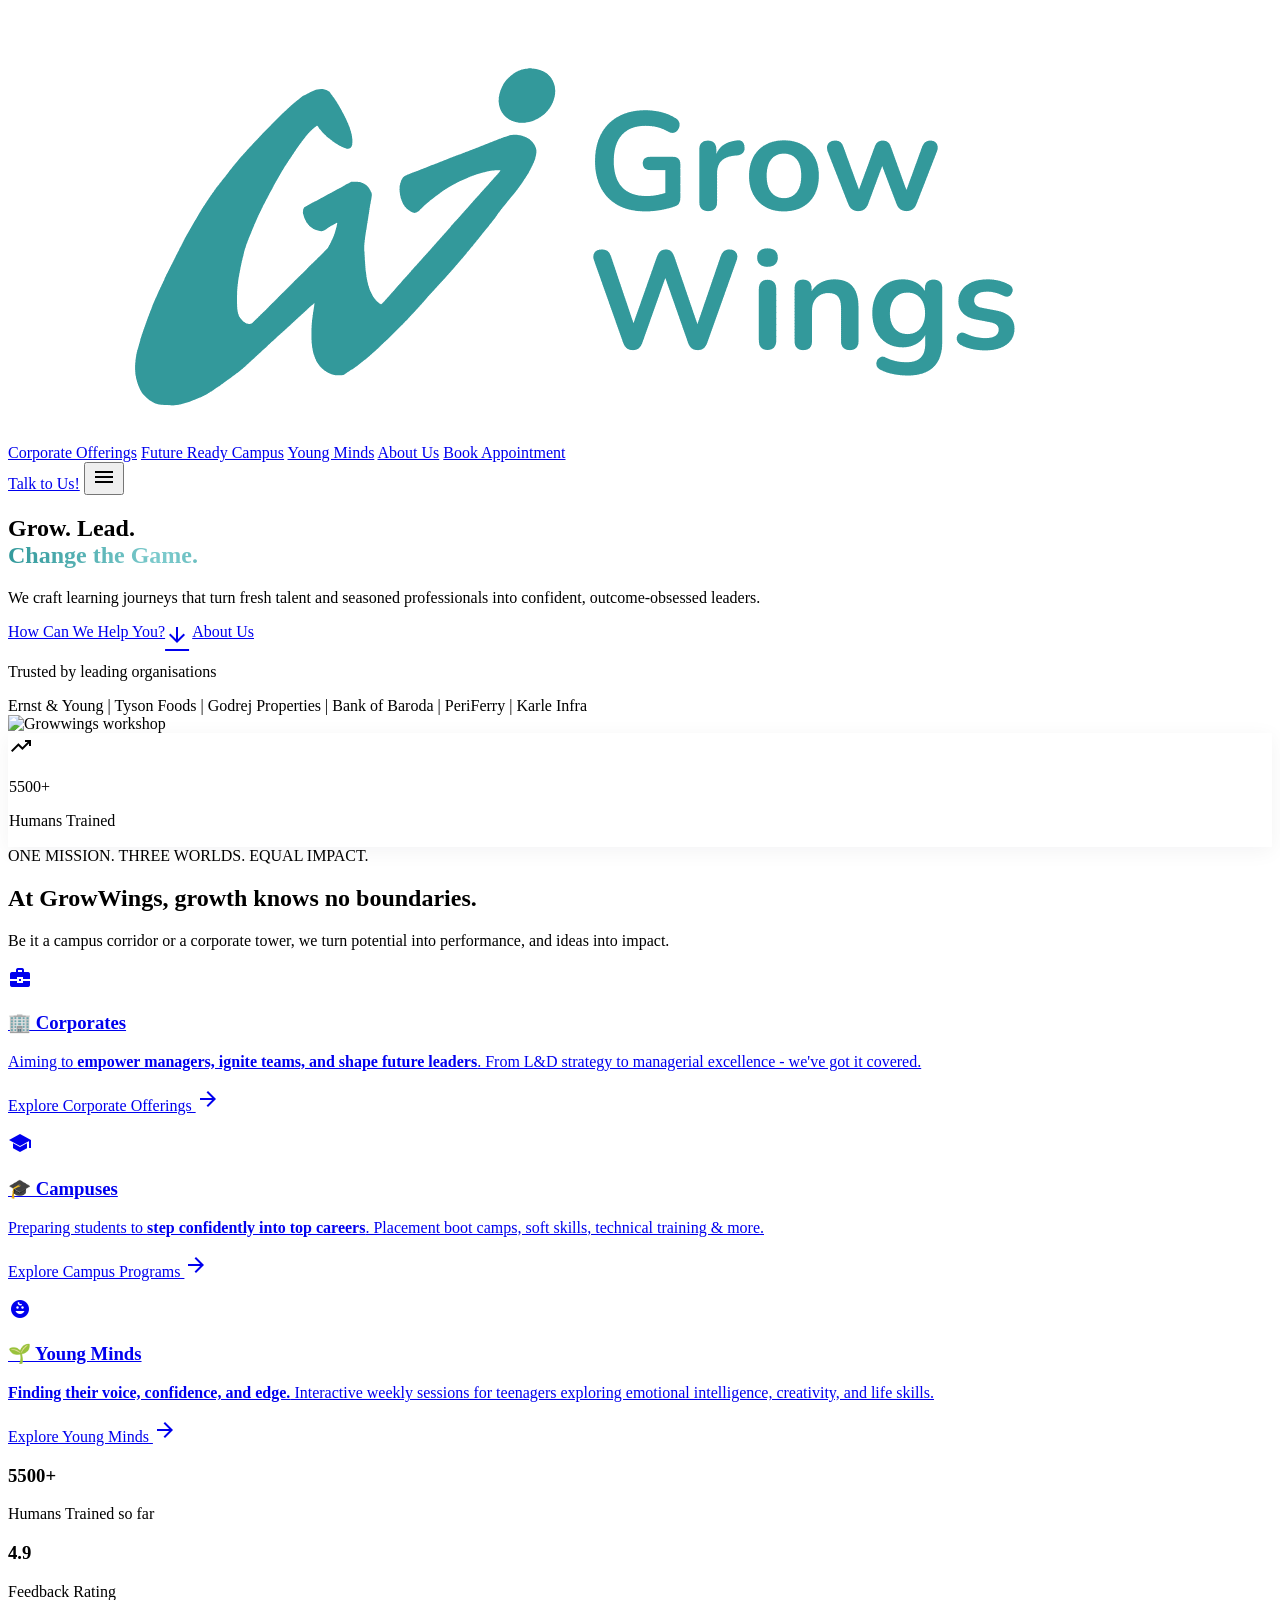
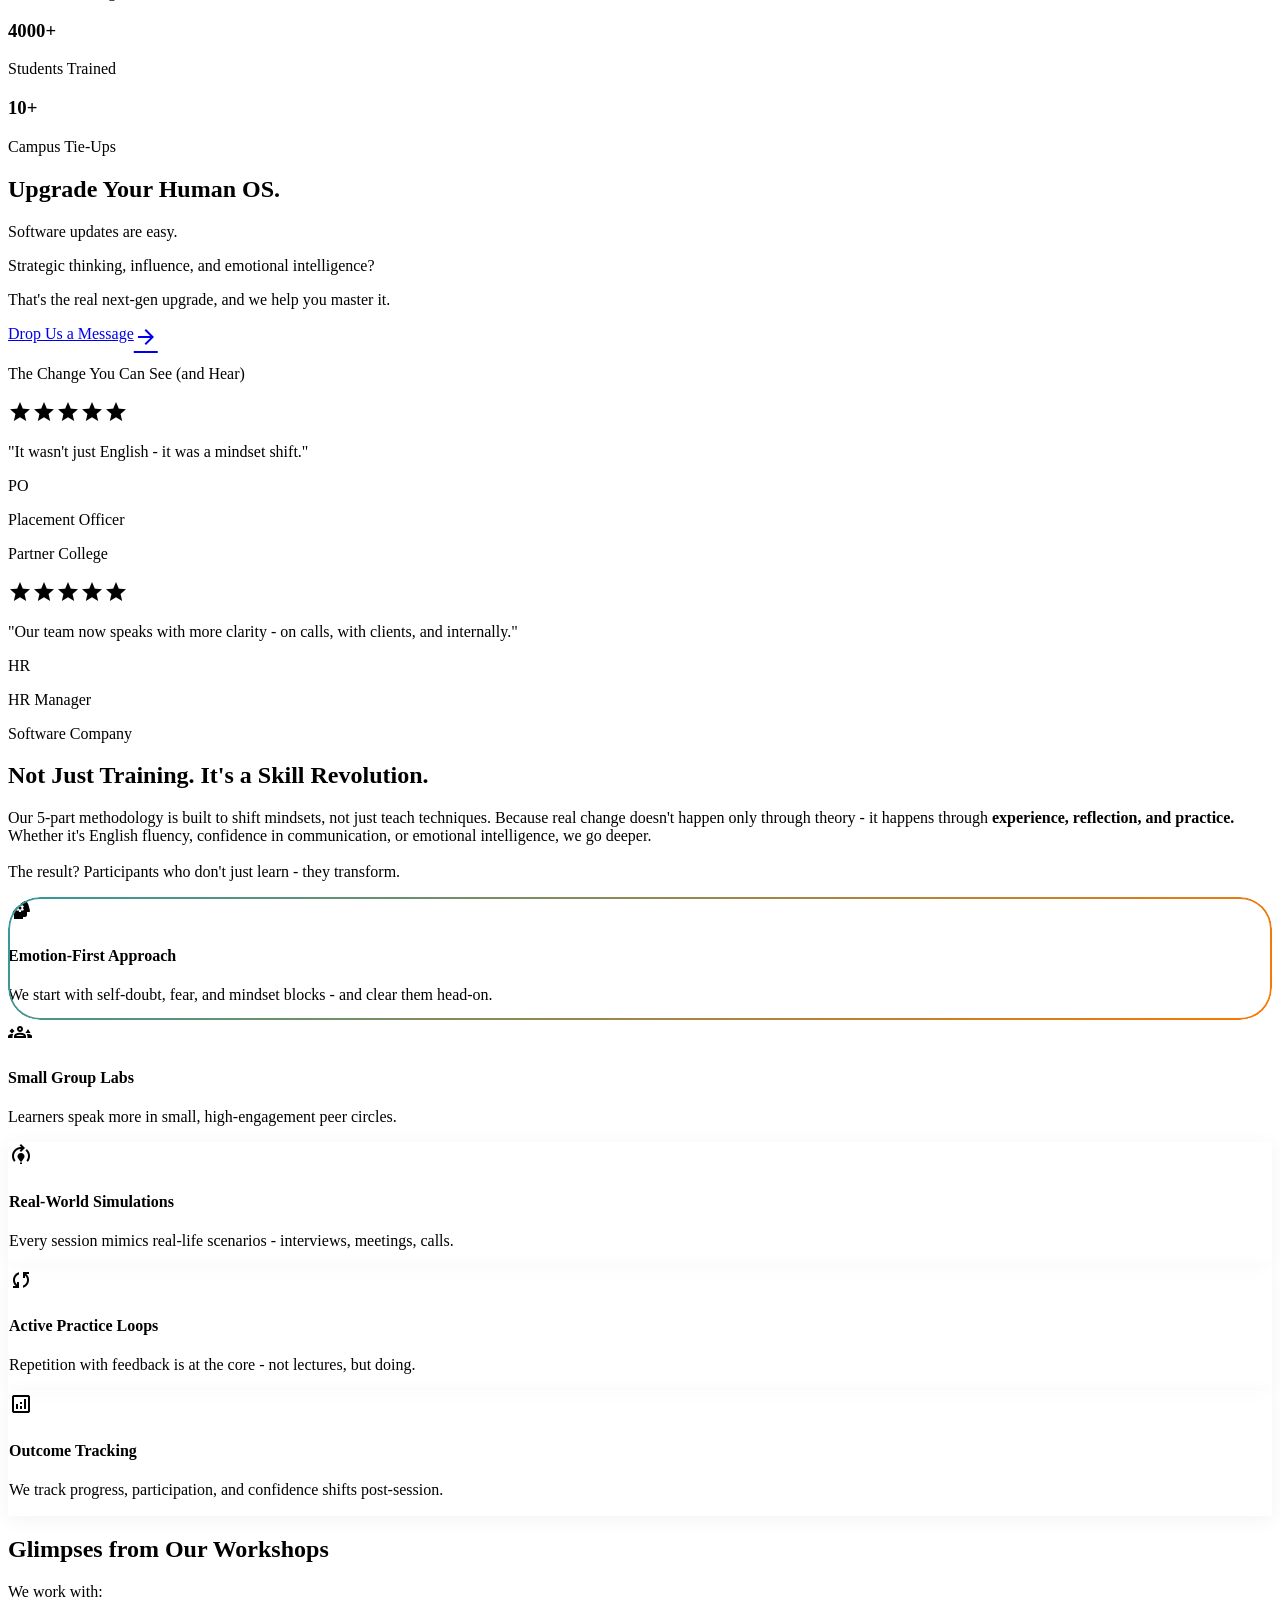
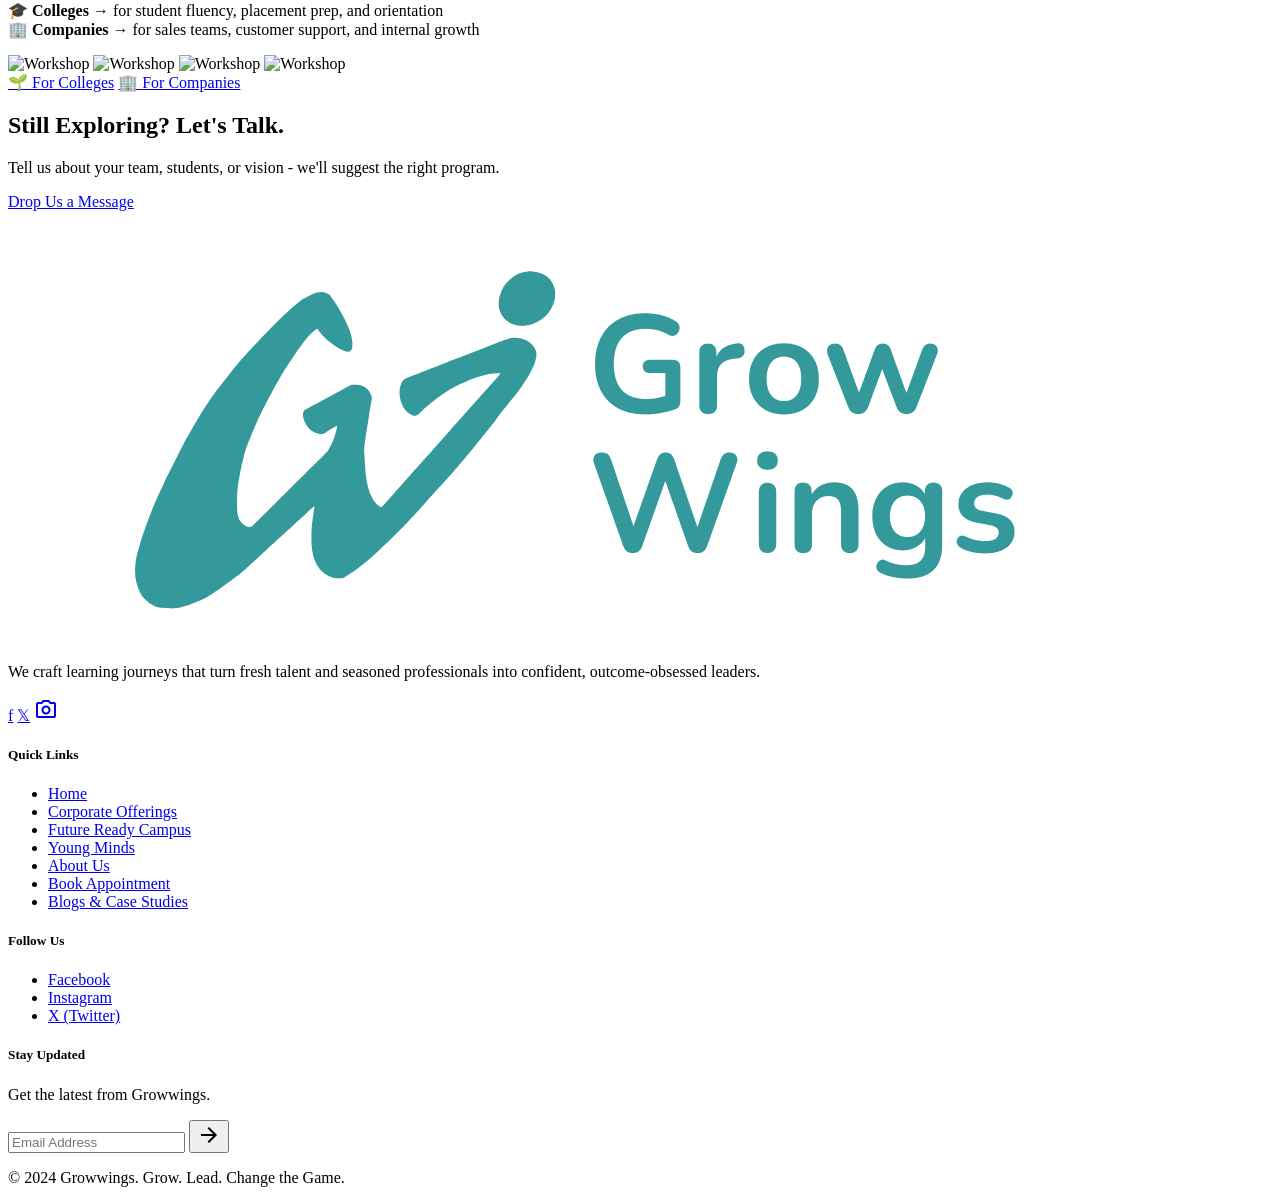
==== commit 7c1268da: "Replace all em dashes with regular hyphens across all pages Co-Authored-By: Claude Sonnet 4.6 <norep" ====
--- a/index.html
+++ b/index.html
@@ -127,16 +127,16 @@
         <h2 class="font-headline-lg text-headline-lg text-primary mb-4">At GrowWings, growth knows no boundaries.</h2>
         <p class="font-body-lg text-body-lg text-on-surface-variant max-w-2xl mx-auto">Be it a campus corridor or a corporate tower, we turn potential into performance, and ideas into impact.</p>
       </div>
-      <div class="grid grid-cols-1 md:grid-cols-3 gap-8">
-        <a href="corporate.html" class="fade-in group block bg-white rounded-[32px] p-8 shadow-sm border border-outline-variant/20 hover:shadow-2xl hover:-translate-y-2 transition-all duration-300 cursor-pointer">
+      <div class="reveal-group grid grid-cols-1 md:grid-cols-3 gap-8">
+        <a href="corporate.html" class="reveal-item group block bg-white rounded-[32px] p-8 shadow-sm border border-outline-variant/20 hover:shadow-2xl hover:-translate-y-2 transition-all duration-300 cursor-pointer">
           <div class="w-16 h-16 rounded-2xl bg-primary flex items-center justify-center mb-6 group-hover:scale-110 transition-transform">
             <span class="material-symbols-outlined text-white text-3xl" style="font-variation-settings:'FILL' 1;">business_center</span>
           </div>
           <h3 class="font-headline-md text-headline-md text-primary mb-3">🏢 Corporates</h3>
-          <p class="text-on-surface-variant font-body-md mb-5">Aiming to <strong>empower managers, ignite teams, and shape future leaders</strong>. From L&D strategy to managerial excellence — we've got it covered.</p>
+          <p class="text-on-surface-variant font-body-md mb-5">Aiming to <strong>empower managers, ignite teams, and shape future leaders</strong>. From L&D strategy to managerial excellence - we've got it covered.</p>
           <p class="text-primary font-label-bold flex items-center gap-1 group-hover:gap-2 transition-all">Explore Corporate Offerings <span class="material-symbols-outlined text-[18px]">arrow_forward</span></p>
         </a>
-        <a href="campus.html" class="fade-in group block bg-primary rounded-[32px] p-8 shadow-xl hover:-translate-y-2 transition-all duration-300 cursor-pointer relative overflow-hidden">
+        <a href="campus.html" class="reveal-item group block bg-primary rounded-[32px] p-8 shadow-xl hover:-translate-y-2 transition-all duration-300 cursor-pointer relative overflow-hidden">
           <div class="absolute -right-8 -bottom-8 w-32 h-32 bg-secondary-container/20 rounded-full blur-2xl"></div>
           <div class="relative z-10">
             <div class="w-16 h-16 rounded-2xl bg-white/20 flex items-center justify-center mb-6 group-hover:scale-110 transition-transform">
@@ -147,7 +147,7 @@
             <p class="text-secondary-fixed-dim font-label-bold flex items-center gap-1 group-hover:gap-2 transition-all">Explore Campus Programs <span class="material-symbols-outlined text-[18px]">arrow_forward</span></p>
           </div>
         </a>
-        <a href="youngminds.html" class="fade-in group block bg-white rounded-[32px] p-8 shadow-sm border border-outline-variant/20 hover:shadow-2xl hover:-translate-y-2 transition-all duration-300 cursor-pointer">
+        <a href="youngminds.html" class="reveal-item group block bg-white rounded-[32px] p-8 shadow-sm border border-outline-variant/20 hover:shadow-2xl hover:-translate-y-2 transition-all duration-300 cursor-pointer">
           <div class="w-16 h-16 rounded-2xl bg-secondary-container flex items-center justify-center mb-6 group-hover:scale-110 transition-transform">
             <span class="material-symbols-outlined text-white text-3xl" style="font-variation-settings:'FILL' 1;">child_care</span>
           </div>
@@ -185,7 +185,7 @@
           <div class="flex gap-1 text-secondary-container mb-4">
             <span class="material-symbols-outlined text-sm" style="font-variation-settings:'FILL' 1;">star</span><span class="material-symbols-outlined text-sm" style="font-variation-settings:'FILL' 1;">star</span><span class="material-symbols-outlined text-sm" style="font-variation-settings:'FILL' 1;">star</span><span class="material-symbols-outlined text-sm" style="font-variation-settings:'FILL' 1;">star</span><span class="material-symbols-outlined text-sm" style="font-variation-settings:'FILL' 1;">star</span>
           </div>
-          <p class="font-headline-md text-headline-md text-primary leading-relaxed mb-5">"It wasn't just English — it was a mindset shift."</p>
+          <p class="font-headline-md text-headline-md text-primary leading-relaxed mb-5">"It wasn't just English - it was a mindset shift."</p>
           <div class="flex items-center gap-3">
             <div class="w-10 h-10 bg-surface-container rounded-full flex items-center justify-center font-bold text-primary text-xs">PO</div>
             <div><p class="font-label-bold text-primary text-sm">Placement Officer</p><p class="text-xs text-on-surface-variant">Partner College</p></div>
@@ -195,7 +195,7 @@
           <div class="flex gap-1 text-secondary-container mb-4">
             <span class="material-symbols-outlined text-sm" style="font-variation-settings:'FILL' 1;">star</span><span class="material-symbols-outlined text-sm" style="font-variation-settings:'FILL' 1;">star</span><span class="material-symbols-outlined text-sm" style="font-variation-settings:'FILL' 1;">star</span><span class="material-symbols-outlined text-sm" style="font-variation-settings:'FILL' 1;">star</span><span class="material-symbols-outlined text-sm" style="font-variation-settings:'FILL' 1;">star</span>
           </div>
-          <p class="font-headline-md text-headline-md text-primary leading-relaxed mb-5">"Our team now speaks with more clarity — on calls, with clients, and internally."</p>
+          <p class="font-headline-md text-headline-md text-primary leading-relaxed mb-5">"Our team now speaks with more clarity - on calls, with clients, and internally."</p>
           <div class="flex items-center gap-3">
             <div class="w-10 h-10 bg-surface-container rounded-full flex items-center justify-center font-bold text-primary text-xs">HR</div>
             <div><p class="font-label-bold text-primary text-sm">HR Manager</p><p class="text-xs text-on-surface-variant">Software Company</p></div>
@@ -210,11 +210,11 @@
     <div class="max-w-container-max mx-auto">
       <div class="text-center max-w-3xl mx-auto mb-16 fade-in">
         <h2 class="font-headline-lg text-headline-lg text-primary mb-6">Not Just Training. It's a Skill Revolution.</h2>
-        <p class="font-body-lg text-body-lg text-on-surface-variant">Our 5-part methodology is built to shift mindsets, not just teach techniques. Because real change doesn't happen only through theory — it happens through <strong>experience, reflection, and practice.</strong> Whether it's English fluency, confidence in communication, or emotional intelligence, we go deeper.<br/><br/>The result? Participants who don't just learn — they transform.</p>
+        <p class="font-body-lg text-body-lg text-on-surface-variant">Our 5-part methodology is built to shift mindsets, not just teach techniques. Because real change doesn't happen only through theory - it happens through <strong>experience, reflection, and practice.</strong> Whether it's English fluency, confidence in communication, or emotional intelligence, we go deeper.<br/><br/>The result? Participants who don't just learn - they transform.</p>
       </div>
       <div class="grid grid-cols-1 md:grid-cols-12 gap-6">
         <div class="md:col-span-7 gradient-border-card p-8 flex flex-col justify-between hover:shadow-xl transition-all h-[380px]">
-          <div><span class="material-symbols-outlined text-secondary-container text-5xl mb-4" style="font-variation-settings:'FILL' 1;">psychology</span><h4 class="font-headline-md text-headline-md text-primary mb-3">Emotion-First Approach</h4><p class="text-on-surface-variant font-body-md max-w-md">We start with self-doubt, fear, and mindset blocks — and clear them head-on.</p></div>
+          <div><span class="material-symbols-outlined text-secondary-container text-5xl mb-4" style="font-variation-settings:'FILL' 1;">psychology</span><h4 class="font-headline-md text-headline-md text-primary mb-3">Emotion-First Approach</h4><p class="text-on-surface-variant font-body-md max-w-md">We start with self-doubt, fear, and mindset blocks - and clear them head-on.</p></div>
           <div class="w-full bg-surface-container-low h-2 rounded-full overflow-hidden mt-8"><div class="shimmer-orange h-full w-[85%]"></div></div>
         </div>
         <div class="md:col-span-5 bg-surface-container-high rounded-[32px] p-8 flex flex-col items-center justify-center text-center hover:-translate-y-2 transition-all duration-300">
@@ -225,12 +225,12 @@
         <div class="md:col-span-4 glass-card rounded-[32px] p-8 hover:bg-white transition-colors">
           <div class="w-12 h-12 rounded-2xl bg-secondary-fixed flex items-center justify-center mb-5"><span class="material-symbols-outlined text-secondary">model_training</span></div>
           <h4 class="font-headline-md text-headline-md text-primary mb-2">Real-World Simulations</h4>
-          <p class="text-on-surface-variant text-sm">Every session mimics real-life scenarios — interviews, meetings, calls.</p>
+          <p class="text-on-surface-variant text-sm">Every session mimics real-life scenarios - interviews, meetings, calls.</p>
         </div>
         <div class="md:col-span-4 glass-card rounded-[32px] p-8 hover:bg-white transition-colors">
           <div class="w-12 h-12 rounded-2xl bg-primary-fixed flex items-center justify-center mb-5"><span class="material-symbols-outlined text-primary">sync</span></div>
           <h4 class="font-headline-md text-headline-md text-primary mb-2">Active Practice Loops</h4>
-          <p class="text-on-surface-variant text-sm">Repetition with feedback is at the core — not lectures, but doing.</p>
+          <p class="text-on-surface-variant text-sm">Repetition with feedback is at the core - not lectures, but doing.</p>
         </div>
         <div class="md:col-span-4 glass-card rounded-[32px] p-8 hover:bg-white transition-colors">
           <div class="w-12 h-12 rounded-2xl bg-tertiary-fixed flex items-center justify-center mb-5"><span class="material-symbols-outlined text-tertiary">analytics</span></div>
@@ -265,7 +265,7 @@
       <div class="absolute inset-0 opacity-10 bg-[radial-gradient(circle_at_center,white,transparent)]"></div>
       <div class="relative z-10 px-8 py-16 md:px-20 md:py-24 text-center">
         <h2 class="font-headline-lg text-headline-lg text-white mb-4">Still Exploring? Let's Talk.</h2>
-        <p class="text-primary-fixed text-body-lg mb-10 max-w-2xl mx-auto opacity-90">Tell us about your team, students, or vision — we'll suggest the right program.</p>
+        <p class="text-primary-fixed text-body-lg mb-10 max-w-2xl mx-auto opacity-90">Tell us about your team, students, or vision - we'll suggest the right program.</p>
         <a href="contact.html" class="magnetic btn-pulse inline-block bg-secondary-container hover:bg-secondary text-white px-12 py-5 rounded-full font-label-bold transition-all shadow-xl text-base">Drop Us a Message</a>
       </div>
     </div>
--- a/animations.css
+++ b/animations.css
@@ -1,5 +1,25 @@
+/* ── Page loader overlay ────────────────────────────────────────────── */
+#page-loader {
+  position: fixed; inset: 0; z-index: 999999;
+  background: #f8f9ff;
+  display: flex; flex-direction: column; align-items: center; justify-content: center; gap: 20px;
+  transition: opacity .5s ease, visibility .5s ease;
+}
+#page-loader.loaded { opacity: 0; visibility: hidden; pointer-events: none; }
+#page-loader .pl-logo { height: 44px; width: auto; animation: plPulse 1.2s ease-in-out infinite; }
+@keyframes plPulse { 0%,100% { opacity:1; transform:scale(1); } 50% { opacity:.6; transform:scale(.94); } }
+#page-loader .pl-bar {
+  width: 140px; height: 3px; background: #e5eeff; border-radius: 9999px; overflow: hidden;
+}
+#page-loader .pl-fill {
+  height: 100%; width: 0%; border-radius: 9999px;
+  background: linear-gradient(90deg, #32999b, #fb7800);
+  animation: plFill 1.4s cubic-bezier(0.4,0,0.2,1) forwards;
+}
+@keyframes plFill { 0% { width:0% } 60% { width:75% } 100% { width:100% } }
+
 /* ── Page load ─────────────────────────────────────────────────────── */
-body { animation: pageIn .45s ease both; }
+body { animation: pageIn .3s ease both; }
 @keyframes pageIn { from { opacity:0 } to { opacity:1 } }
 
 /* ── Scroll progress bar ────────────────────────────────────────────── */
@@ -125,3 +145,18 @@
 /* ── Section divider wave ───────────────────────────────────────────── */
 .wave-divider { line-height: 0; overflow: hidden; }
 .wave-divider svg { display: block; }
+
+/* ── Staggered reveal group ─────────────────────────────────────────── */
+.reveal-item {
+  opacity: 0;
+  transform: translateY(48px) scale(0.95);
+  transition: opacity .7s cubic-bezier(0.16,1,.3,1), transform .7s cubic-bezier(0.16,1,.3,1);
+}
+.reveal-item.visible {
+  opacity: 1;
+  transform: none;
+}
+
+/* ── Lazy image fade-in ─────────────────────────────────────────────── */
+img[loading="lazy"] { transition: opacity .4s ease; }
+img[loading="lazy"]:not([src]) { opacity: 0; }
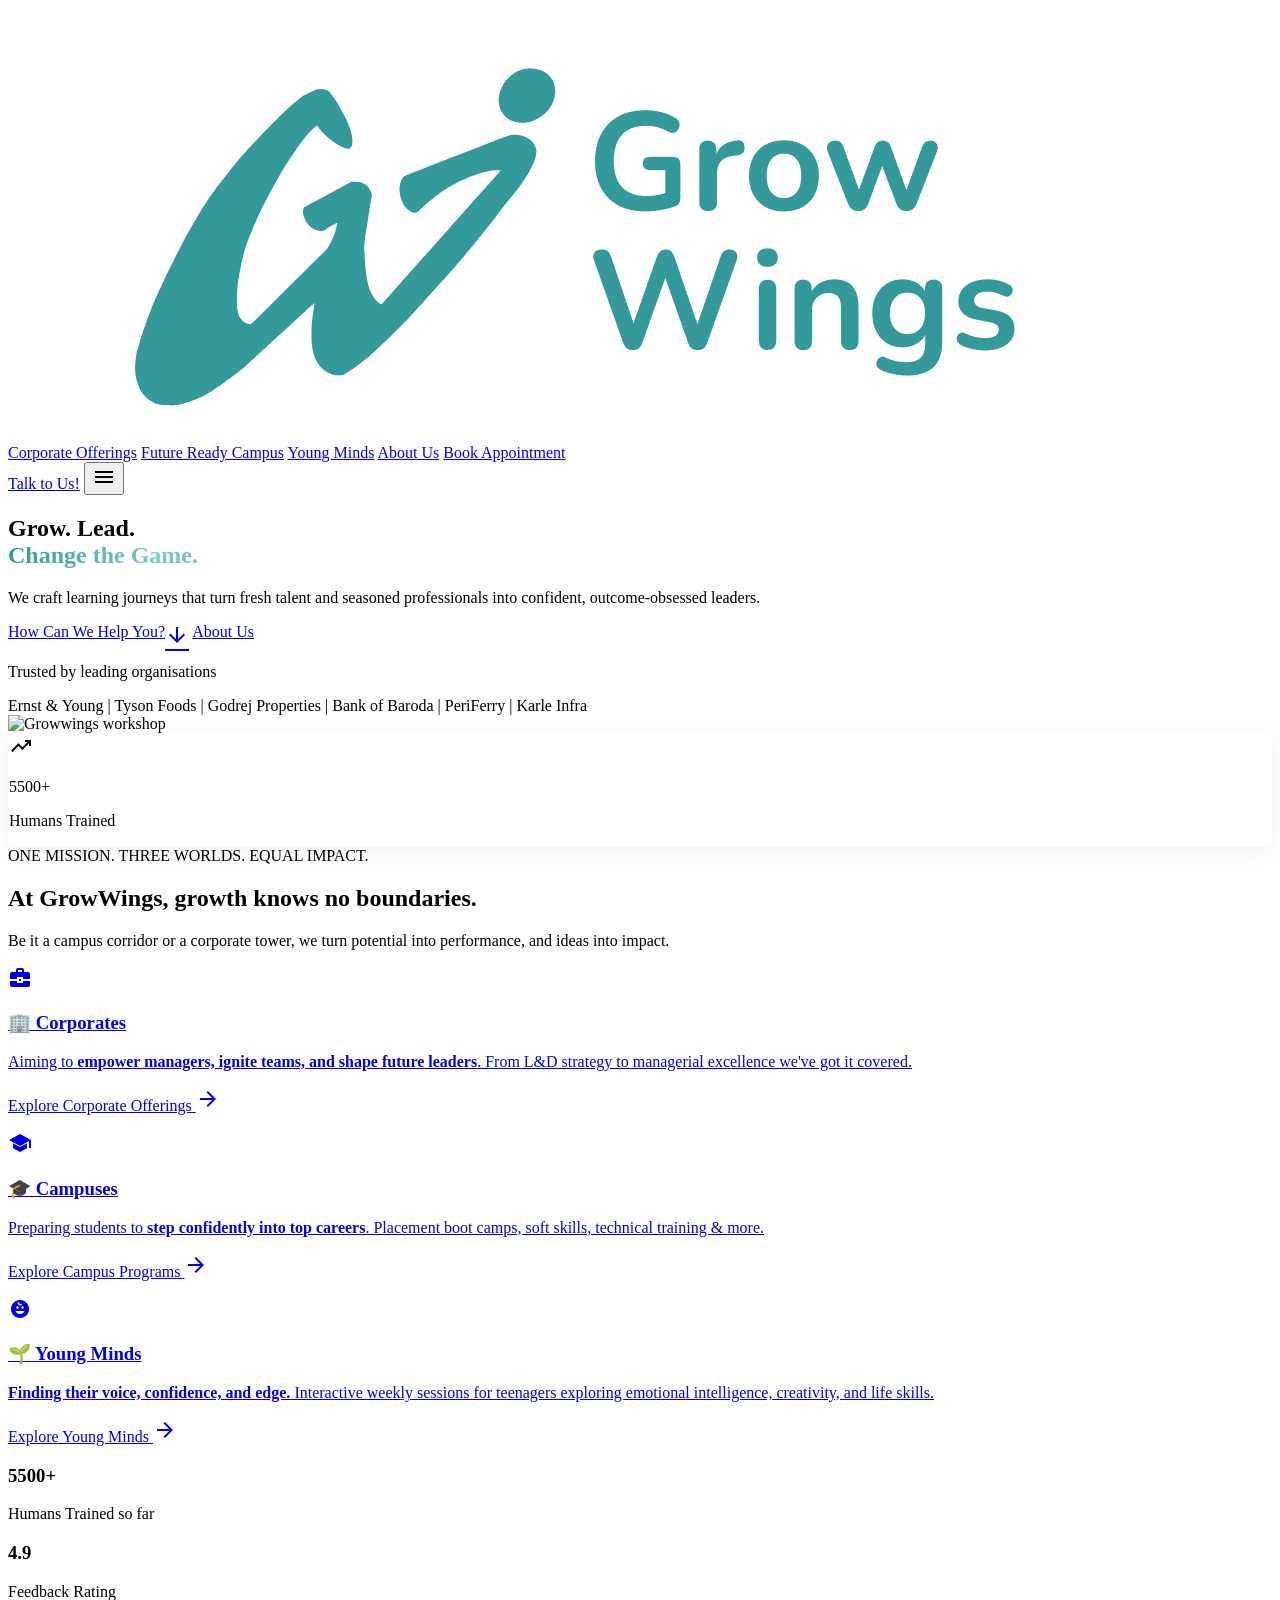
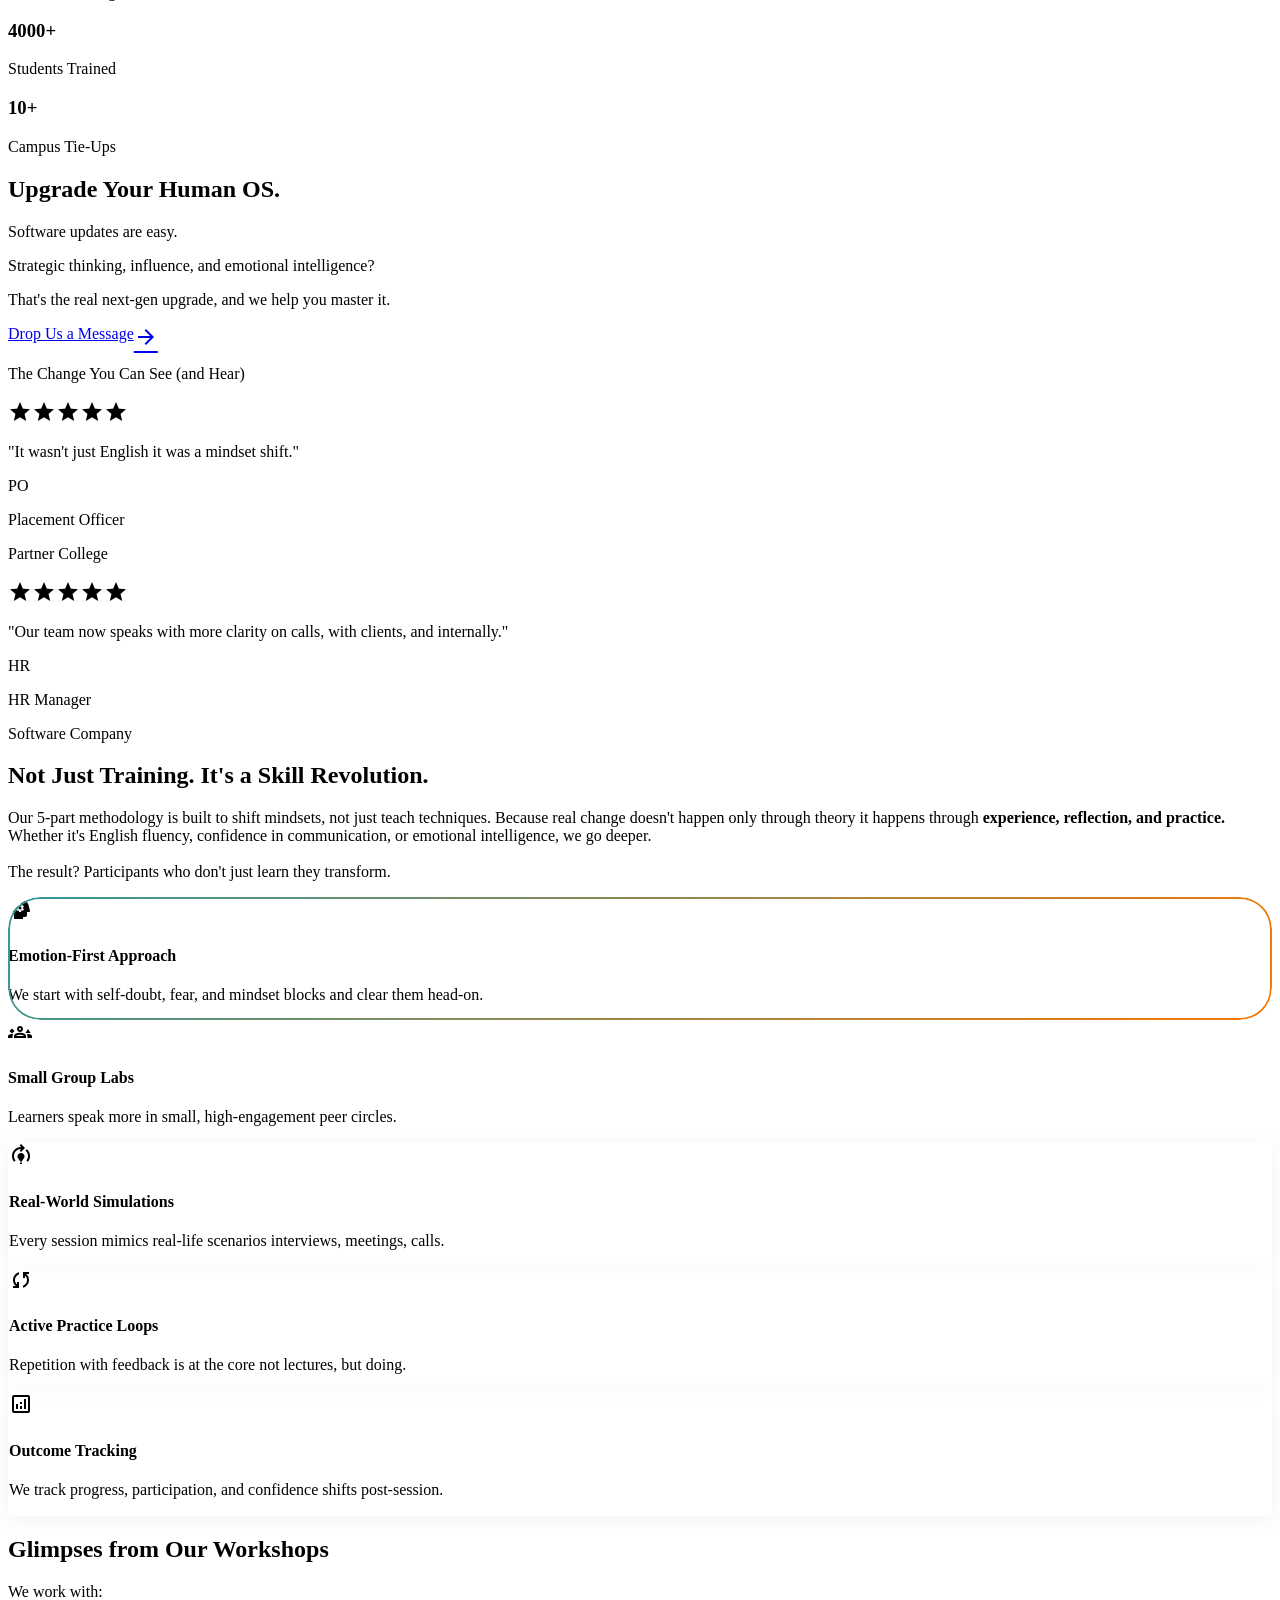
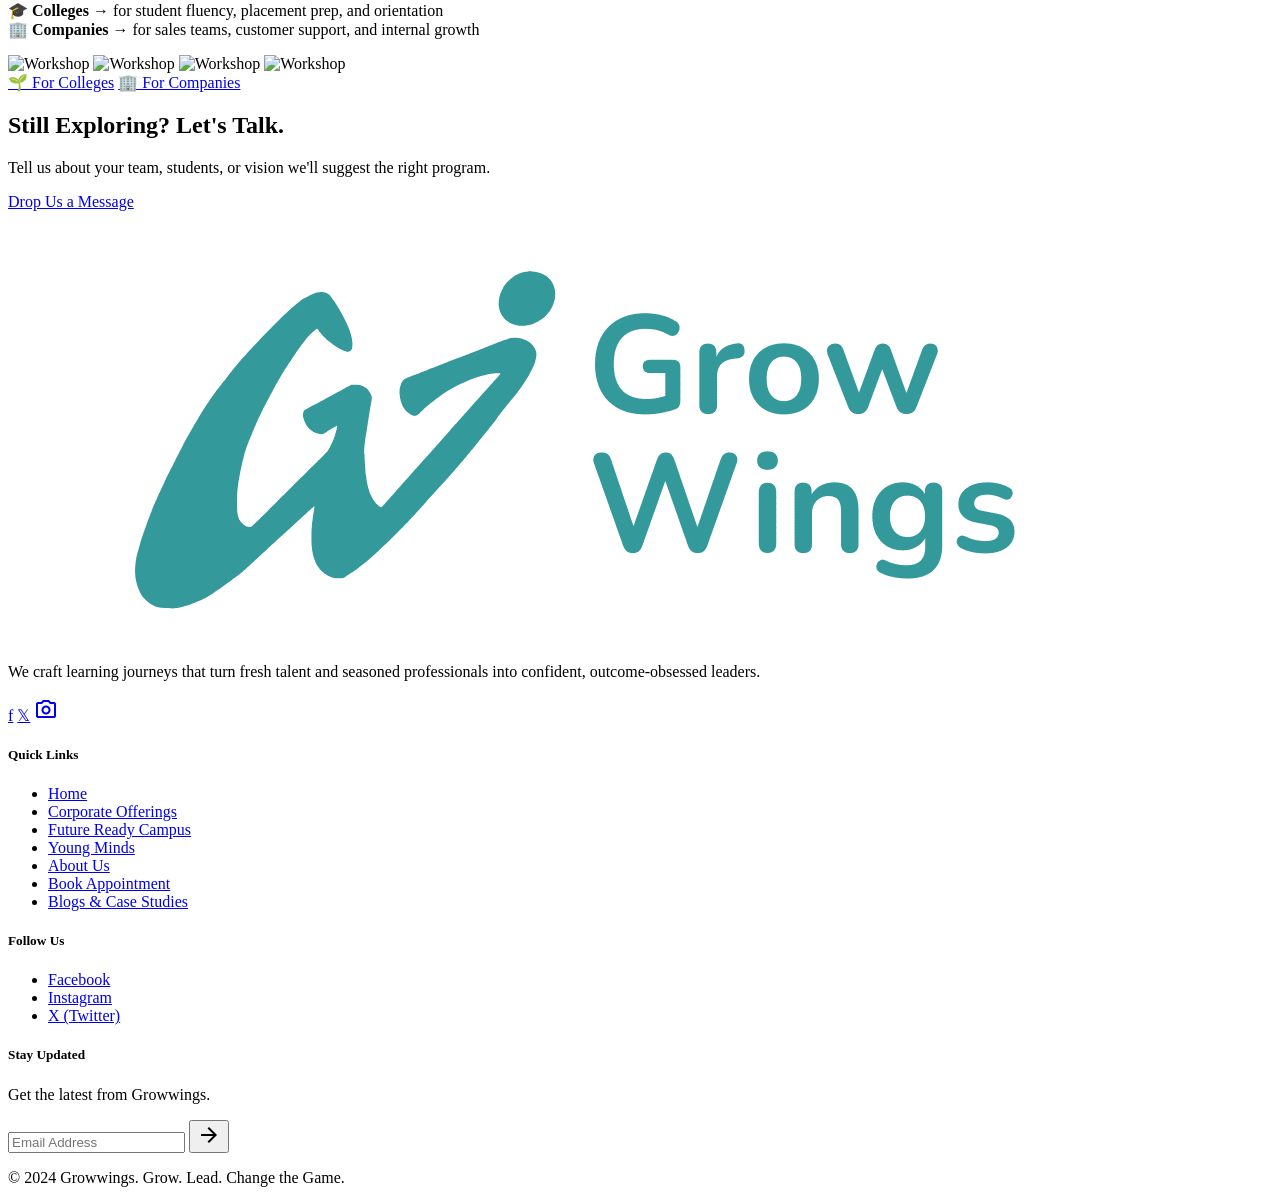
==== commit 9603df05: "Remove all dashes from website content entirely Co-Authored-By: Claude Sonnet 4.6 <noreply@anthropic" ====
--- a/index.html
+++ b/index.html
@@ -133,7 +133,7 @@
             <span class="material-symbols-outlined text-white text-3xl" style="font-variation-settings:'FILL' 1;">business_center</span>
           </div>
           <h3 class="font-headline-md text-headline-md text-primary mb-3">🏢 Corporates</h3>
-          <p class="text-on-surface-variant font-body-md mb-5">Aiming to <strong>empower managers, ignite teams, and shape future leaders</strong>. From L&D strategy to managerial excellence - we've got it covered.</p>
+          <p class="text-on-surface-variant font-body-md mb-5">Aiming to <strong>empower managers, ignite teams, and shape future leaders</strong>. From L&D strategy to managerial excellence we've got it covered.</p>
           <p class="text-primary font-label-bold flex items-center gap-1 group-hover:gap-2 transition-all">Explore Corporate Offerings <span class="material-symbols-outlined text-[18px]">arrow_forward</span></p>
         </a>
         <a href="campus.html" class="reveal-item group block bg-primary rounded-[32px] p-8 shadow-xl hover:-translate-y-2 transition-all duration-300 cursor-pointer relative overflow-hidden">
@@ -185,7 +185,7 @@
           <div class="flex gap-1 text-secondary-container mb-4">
             <span class="material-symbols-outlined text-sm" style="font-variation-settings:'FILL' 1;">star</span><span class="material-symbols-outlined text-sm" style="font-variation-settings:'FILL' 1;">star</span><span class="material-symbols-outlined text-sm" style="font-variation-settings:'FILL' 1;">star</span><span class="material-symbols-outlined text-sm" style="font-variation-settings:'FILL' 1;">star</span><span class="material-symbols-outlined text-sm" style="font-variation-settings:'FILL' 1;">star</span>
           </div>
-          <p class="font-headline-md text-headline-md text-primary leading-relaxed mb-5">"It wasn't just English - it was a mindset shift."</p>
+          <p class="font-headline-md text-headline-md text-primary leading-relaxed mb-5">"It wasn't just English it was a mindset shift."</p>
           <div class="flex items-center gap-3">
             <div class="w-10 h-10 bg-surface-container rounded-full flex items-center justify-center font-bold text-primary text-xs">PO</div>
             <div><p class="font-label-bold text-primary text-sm">Placement Officer</p><p class="text-xs text-on-surface-variant">Partner College</p></div>
@@ -195,7 +195,7 @@
           <div class="flex gap-1 text-secondary-container mb-4">
             <span class="material-symbols-outlined text-sm" style="font-variation-settings:'FILL' 1;">star</span><span class="material-symbols-outlined text-sm" style="font-variation-settings:'FILL' 1;">star</span><span class="material-symbols-outlined text-sm" style="font-variation-settings:'FILL' 1;">star</span><span class="material-symbols-outlined text-sm" style="font-variation-settings:'FILL' 1;">star</span><span class="material-symbols-outlined text-sm" style="font-variation-settings:'FILL' 1;">star</span>
           </div>
-          <p class="font-headline-md text-headline-md text-primary leading-relaxed mb-5">"Our team now speaks with more clarity - on calls, with clients, and internally."</p>
+          <p class="font-headline-md text-headline-md text-primary leading-relaxed mb-5">"Our team now speaks with more clarity on calls, with clients, and internally."</p>
           <div class="flex items-center gap-3">
             <div class="w-10 h-10 bg-surface-container rounded-full flex items-center justify-center font-bold text-primary text-xs">HR</div>
             <div><p class="font-label-bold text-primary text-sm">HR Manager</p><p class="text-xs text-on-surface-variant">Software Company</p></div>
@@ -210,11 +210,11 @@
     <div class="max-w-container-max mx-auto">
       <div class="text-center max-w-3xl mx-auto mb-16 fade-in">
         <h2 class="font-headline-lg text-headline-lg text-primary mb-6">Not Just Training. It's a Skill Revolution.</h2>
-        <p class="font-body-lg text-body-lg text-on-surface-variant">Our 5-part methodology is built to shift mindsets, not just teach techniques. Because real change doesn't happen only through theory - it happens through <strong>experience, reflection, and practice.</strong> Whether it's English fluency, confidence in communication, or emotional intelligence, we go deeper.<br/><br/>The result? Participants who don't just learn - they transform.</p>
+        <p class="font-body-lg text-body-lg text-on-surface-variant">Our 5-part methodology is built to shift mindsets, not just teach techniques. Because real change doesn't happen only through theory it happens through <strong>experience, reflection, and practice.</strong> Whether it's English fluency, confidence in communication, or emotional intelligence, we go deeper.<br/><br/>The result? Participants who don't just learn they transform.</p>
       </div>
       <div class="grid grid-cols-1 md:grid-cols-12 gap-6">
         <div class="md:col-span-7 gradient-border-card p-8 flex flex-col justify-between hover:shadow-xl transition-all h-[380px]">
-          <div><span class="material-symbols-outlined text-secondary-container text-5xl mb-4" style="font-variation-settings:'FILL' 1;">psychology</span><h4 class="font-headline-md text-headline-md text-primary mb-3">Emotion-First Approach</h4><p class="text-on-surface-variant font-body-md max-w-md">We start with self-doubt, fear, and mindset blocks - and clear them head-on.</p></div>
+          <div><span class="material-symbols-outlined text-secondary-container text-5xl mb-4" style="font-variation-settings:'FILL' 1;">psychology</span><h4 class="font-headline-md text-headline-md text-primary mb-3">Emotion-First Approach</h4><p class="text-on-surface-variant font-body-md max-w-md">We start with self-doubt, fear, and mindset blocks and clear them head-on.</p></div>
           <div class="w-full bg-surface-container-low h-2 rounded-full overflow-hidden mt-8"><div class="shimmer-orange h-full w-[85%]"></div></div>
         </div>
         <div class="md:col-span-5 bg-surface-container-high rounded-[32px] p-8 flex flex-col items-center justify-center text-center hover:-translate-y-2 transition-all duration-300">
@@ -225,12 +225,12 @@
         <div class="md:col-span-4 glass-card rounded-[32px] p-8 hover:bg-white transition-colors">
           <div class="w-12 h-12 rounded-2xl bg-secondary-fixed flex items-center justify-center mb-5"><span class="material-symbols-outlined text-secondary">model_training</span></div>
           <h4 class="font-headline-md text-headline-md text-primary mb-2">Real-World Simulations</h4>
-          <p class="text-on-surface-variant text-sm">Every session mimics real-life scenarios - interviews, meetings, calls.</p>
+          <p class="text-on-surface-variant text-sm">Every session mimics real-life scenarios interviews, meetings, calls.</p>
         </div>
         <div class="md:col-span-4 glass-card rounded-[32px] p-8 hover:bg-white transition-colors">
           <div class="w-12 h-12 rounded-2xl bg-primary-fixed flex items-center justify-center mb-5"><span class="material-symbols-outlined text-primary">sync</span></div>
           <h4 class="font-headline-md text-headline-md text-primary mb-2">Active Practice Loops</h4>
-          <p class="text-on-surface-variant text-sm">Repetition with feedback is at the core - not lectures, but doing.</p>
+          <p class="text-on-surface-variant text-sm">Repetition with feedback is at the core not lectures, but doing.</p>
         </div>
         <div class="md:col-span-4 glass-card rounded-[32px] p-8 hover:bg-white transition-colors">
           <div class="w-12 h-12 rounded-2xl bg-tertiary-fixed flex items-center justify-center mb-5"><span class="material-symbols-outlined text-tertiary">analytics</span></div>
@@ -265,7 +265,7 @@
       <div class="absolute inset-0 opacity-10 bg-[radial-gradient(circle_at_center,white,transparent)]"></div>
       <div class="relative z-10 px-8 py-16 md:px-20 md:py-24 text-center">
         <h2 class="font-headline-lg text-headline-lg text-white mb-4">Still Exploring? Let's Talk.</h2>
-        <p class="text-primary-fixed text-body-lg mb-10 max-w-2xl mx-auto opacity-90">Tell us about your team, students, or vision - we'll suggest the right program.</p>
+        <p class="text-primary-fixed text-body-lg mb-10 max-w-2xl mx-auto opacity-90">Tell us about your team, students, or vision we'll suggest the right program.</p>
         <a href="contact.html" class="magnetic btn-pulse inline-block bg-secondary-container hover:bg-secondary text-white px-12 py-5 rounded-full font-label-bold transition-all shadow-xl text-base">Drop Us a Message</a>
       </div>
     </div>
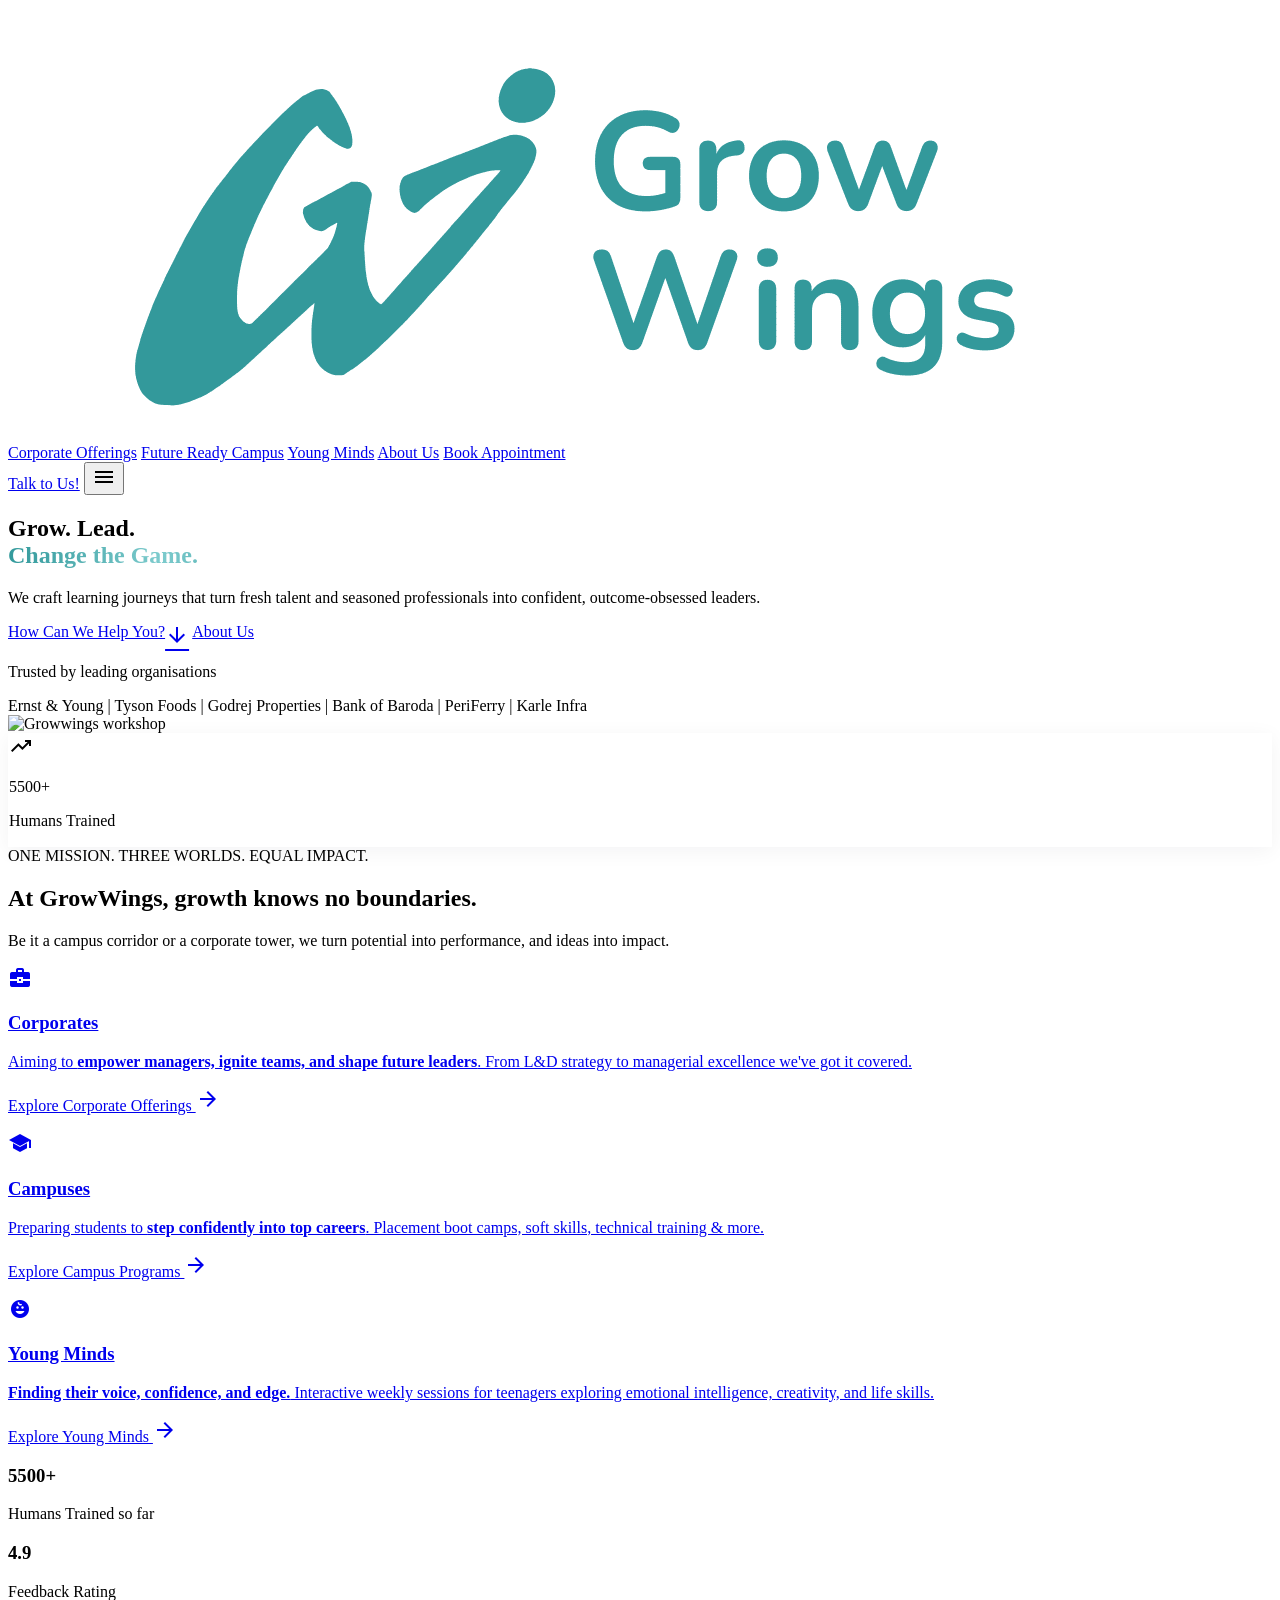
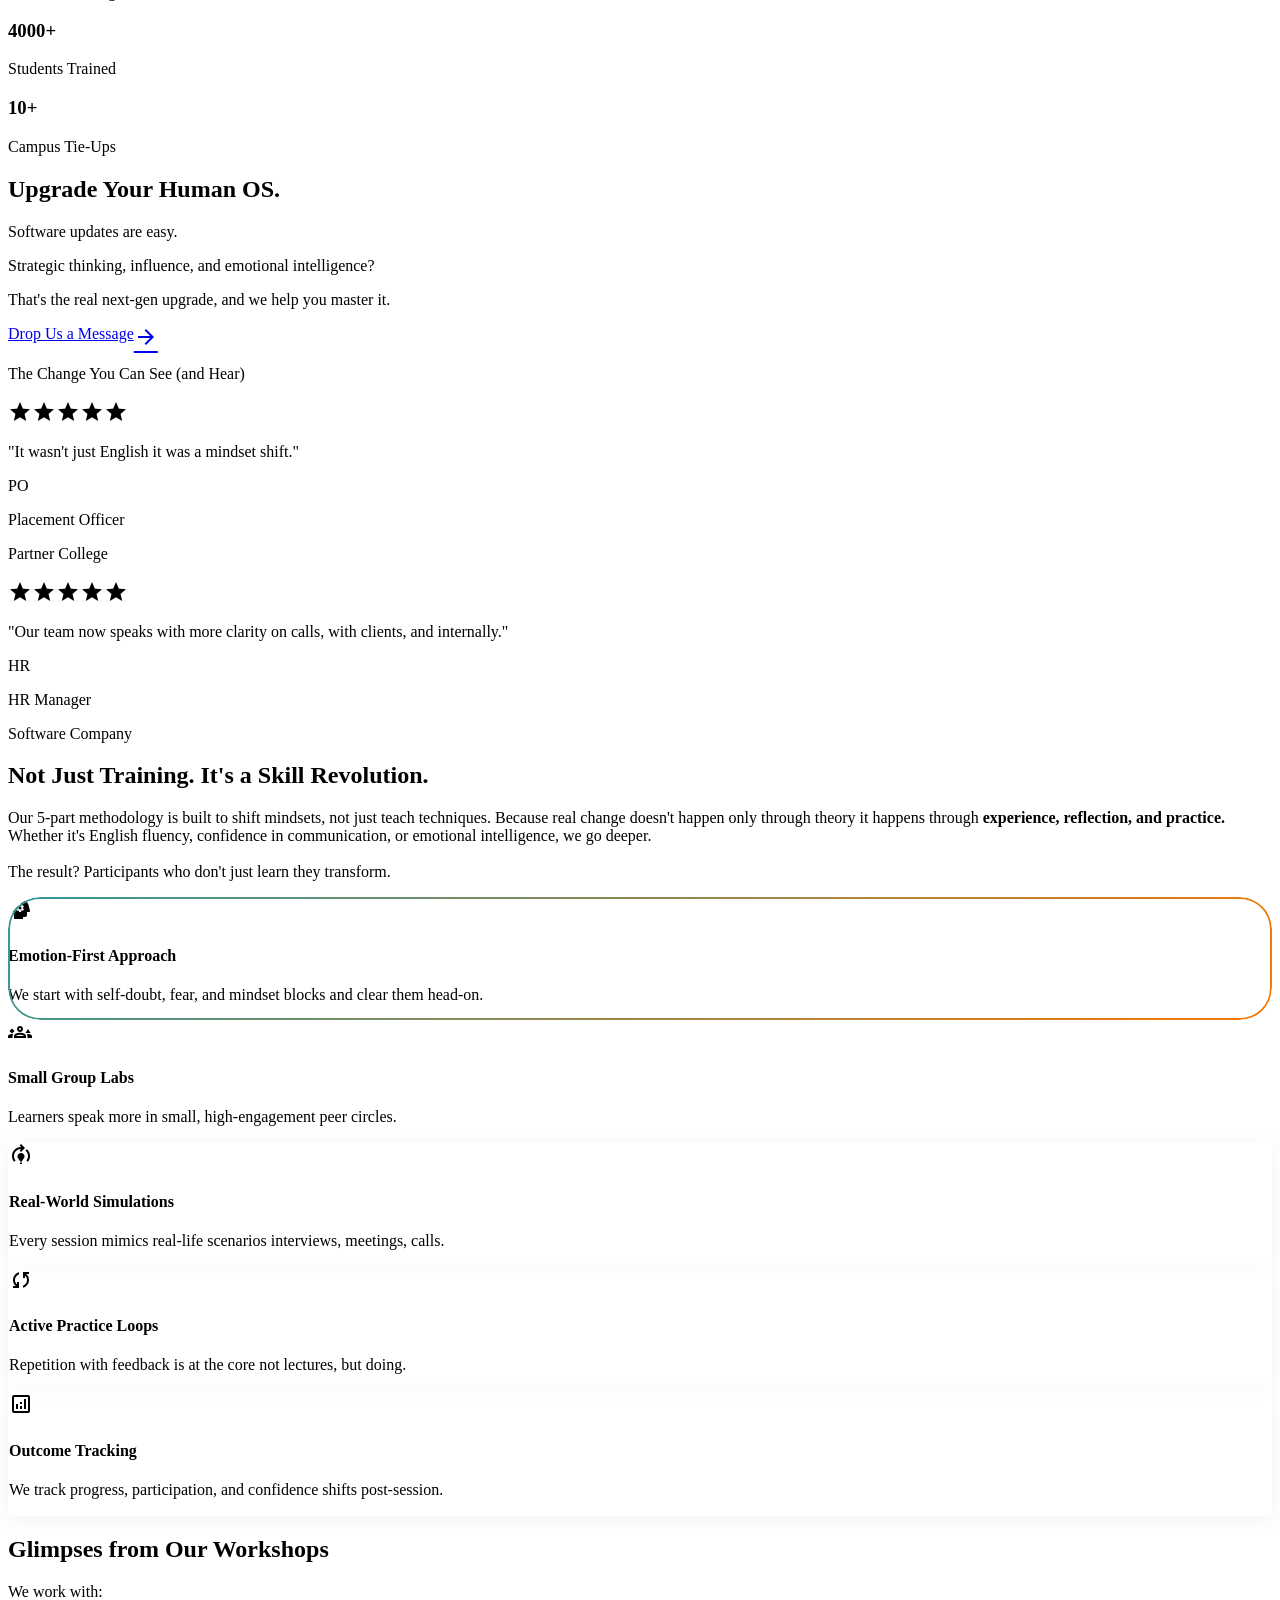
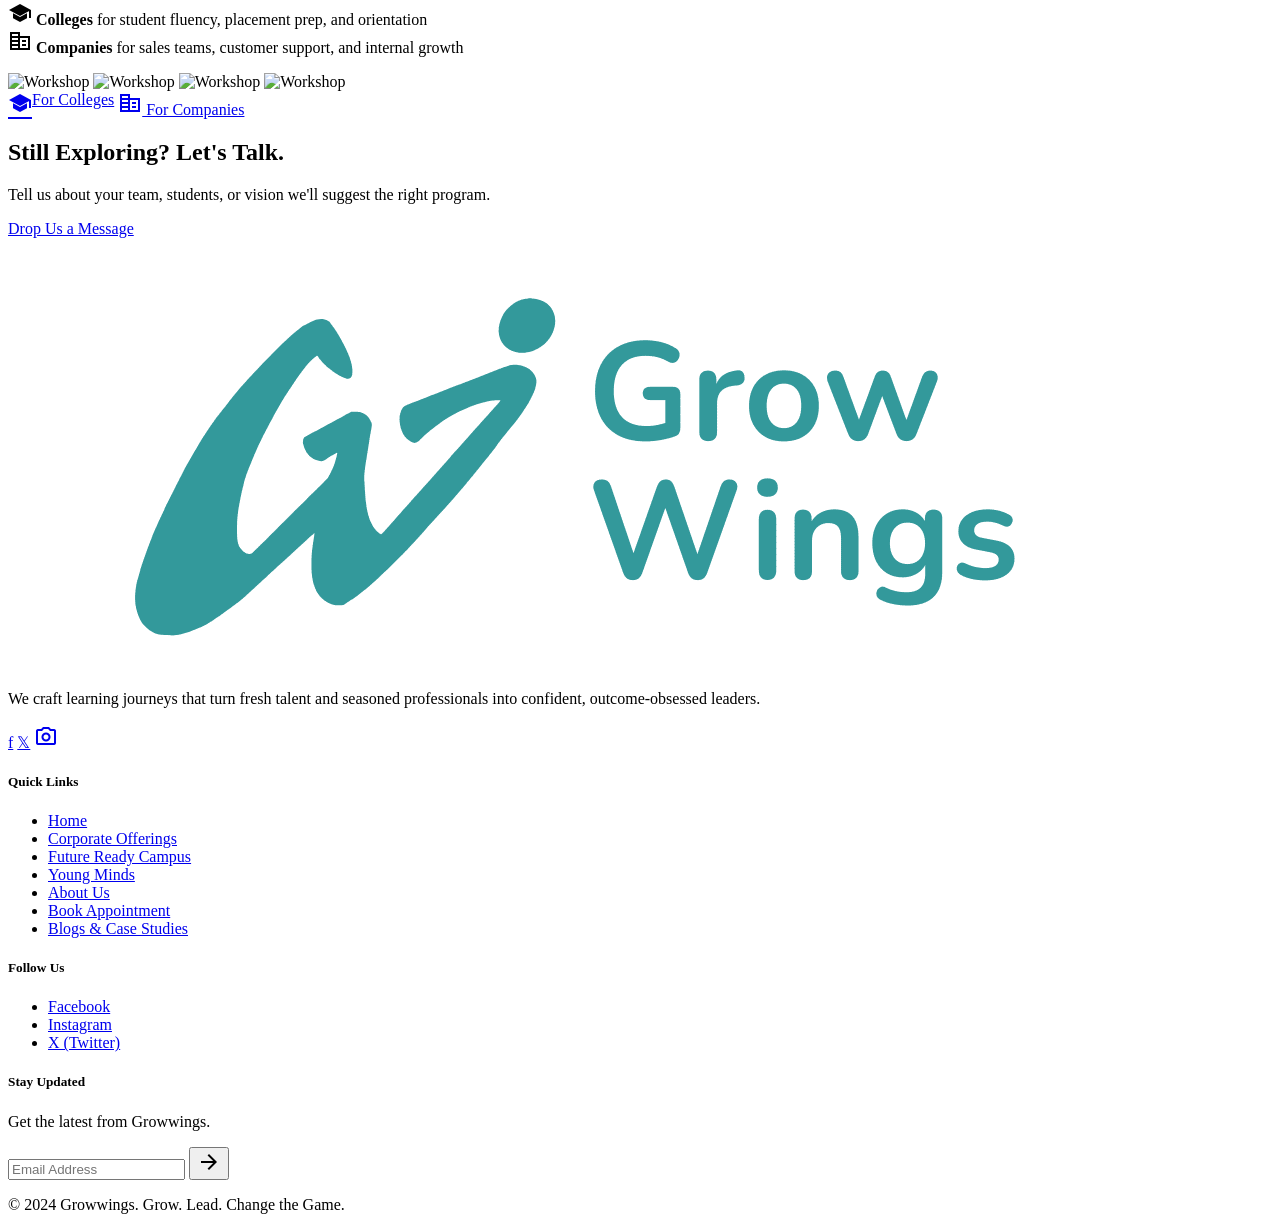
==== commit 87829ff6: "Replace all emojis with Material Symbols icons throughout Swap every emoji across all pages for cont" ====
--- a/index.html
+++ b/index.html
@@ -132,7 +132,7 @@
           <div class="w-16 h-16 rounded-2xl bg-primary flex items-center justify-center mb-6 group-hover:scale-110 transition-transform">
             <span class="material-symbols-outlined text-white text-3xl" style="font-variation-settings:'FILL' 1;">business_center</span>
           </div>
-          <h3 class="font-headline-md text-headline-md text-primary mb-3">🏢 Corporates</h3>
+          <h3 class="font-headline-md text-headline-md text-primary mb-3">Corporates</h3>
           <p class="text-on-surface-variant font-body-md mb-5">Aiming to <strong>empower managers, ignite teams, and shape future leaders</strong>. From L&D strategy to managerial excellence we've got it covered.</p>
           <p class="text-primary font-label-bold flex items-center gap-1 group-hover:gap-2 transition-all">Explore Corporate Offerings <span class="material-symbols-outlined text-[18px]">arrow_forward</span></p>
         </a>
@@ -142,7 +142,7 @@
             <div class="w-16 h-16 rounded-2xl bg-white/20 flex items-center justify-center mb-6 group-hover:scale-110 transition-transform">
               <span class="material-symbols-outlined text-secondary-fixed text-3xl" style="font-variation-settings:'FILL' 1;">school</span>
             </div>
-            <h3 class="font-headline-md text-headline-md text-white mb-3">🎓 Campuses</h3>
+            <h3 class="font-headline-md text-headline-md text-white mb-3">Campuses</h3>
             <p class="text-primary-fixed opacity-90 font-body-md mb-5">Preparing students to <strong>step confidently into top careers</strong>. Placement boot camps, soft skills, technical training & more.</p>
             <p class="text-secondary-fixed-dim font-label-bold flex items-center gap-1 group-hover:gap-2 transition-all">Explore Campus Programs <span class="material-symbols-outlined text-[18px]">arrow_forward</span></p>
           </div>
@@ -151,7 +151,7 @@
           <div class="w-16 h-16 rounded-2xl bg-secondary-container flex items-center justify-center mb-6 group-hover:scale-110 transition-transform">
             <span class="material-symbols-outlined text-white text-3xl" style="font-variation-settings:'FILL' 1;">child_care</span>
           </div>
-          <h3 class="font-headline-md text-headline-md text-primary mb-3">🌱 Young Minds</h3>
+          <h3 class="font-headline-md text-headline-md text-primary mb-3">Young Minds</h3>
           <p class="text-on-surface-variant font-body-md mb-5"><strong>Finding their voice, confidence, and edge.</strong> Interactive weekly sessions for teenagers exploring emotional intelligence, creativity, and life skills.</p>
           <p class="text-secondary-container font-label-bold flex items-center gap-1 group-hover:gap-2 transition-all">Explore Young Minds <span class="material-symbols-outlined text-[18px]">arrow_forward</span></p>
         </a>
@@ -245,7 +245,7 @@
   <section class="py-section-padding-lg px-gutter max-w-container-max mx-auto">
     <div class="text-center mb-10 fade-in">
       <h2 class="font-headline-lg text-headline-lg text-primary mb-4">Glimpses from Our Workshops</h2>
-      <p class="font-body-lg text-body-lg text-on-surface-variant max-w-2xl mx-auto">We work with:<br/>🎓 <strong>Colleges</strong> → for student fluency, placement prep, and orientation<br/>🏢 <strong>Companies</strong> → for sales teams, customer support, and internal growth</p>
+      <p class="font-body-lg text-body-lg text-on-surface-variant max-w-2xl mx-auto">We work with:<br/><span class="inline-flex items-center gap-1"><span class="material-symbols-outlined text-[18px] text-primary align-middle" style="font-variation-settings:'FILL' 1;">school</span> <strong>Colleges</strong></span> for student fluency, placement prep, and orientation<br/><span class="inline-flex items-center gap-1"><span class="material-symbols-outlined text-[18px] text-primary align-middle" style="font-variation-settings:'FILL' 1;">corporate_fare</span> <strong>Companies</strong></span> for sales teams, customer support, and internal growth</p>
     </div>
     <div class="grid grid-cols-2 md:grid-cols-4 gap-4 mb-10">
       <img src="https://images.unsplash.com/photo-1531482615713-2afd69097998?w=400&q=80" class="rounded-[24px] w-full aspect-square object-cover hover:scale-105 transition-transform duration-300" alt="Workshop"/>
@@ -254,8 +254,8 @@
       <img src="https://images.unsplash.com/photo-1600880292203-757bb62b4baf?w=400&q=80" class="rounded-[24px] w-full aspect-square object-cover hover:scale-105 transition-transform duration-300" alt="Workshop"/>
     </div>
     <div class="flex flex-wrap gap-4 justify-center">
-      <a href="campus.html" class="magnetic btn-pulse bg-secondary-container hover:bg-secondary text-white px-8 py-4 rounded-full font-label-bold transition-all shadow-lg">🌱 For Colleges</a>
-      <a href="corporate.html" class="border-2 border-primary text-primary hover:bg-primary hover:text-white px-8 py-4 rounded-full font-label-bold transition-all">🏢 For Companies</a>
+      <a href="campus.html" class="magnetic btn-pulse bg-secondary-container hover:bg-secondary text-white px-8 py-4 rounded-full font-label-bold transition-all shadow-lg inline-flex items-center gap-2"><span class="material-symbols-outlined text-[18px]" style="font-variation-settings:'FILL' 1;">school</span> For Colleges</a>
+      <a href="corporate.html" class="border-2 border-primary text-primary hover:bg-primary hover:text-white px-8 py-4 rounded-full font-label-bold transition-all inline-flex items-center gap-2"><span class="material-symbols-outlined text-[18px]" style="font-variation-settings:'FILL' 1;">corporate_fare</span> For Companies</a>
     </div>
   </section>
 
